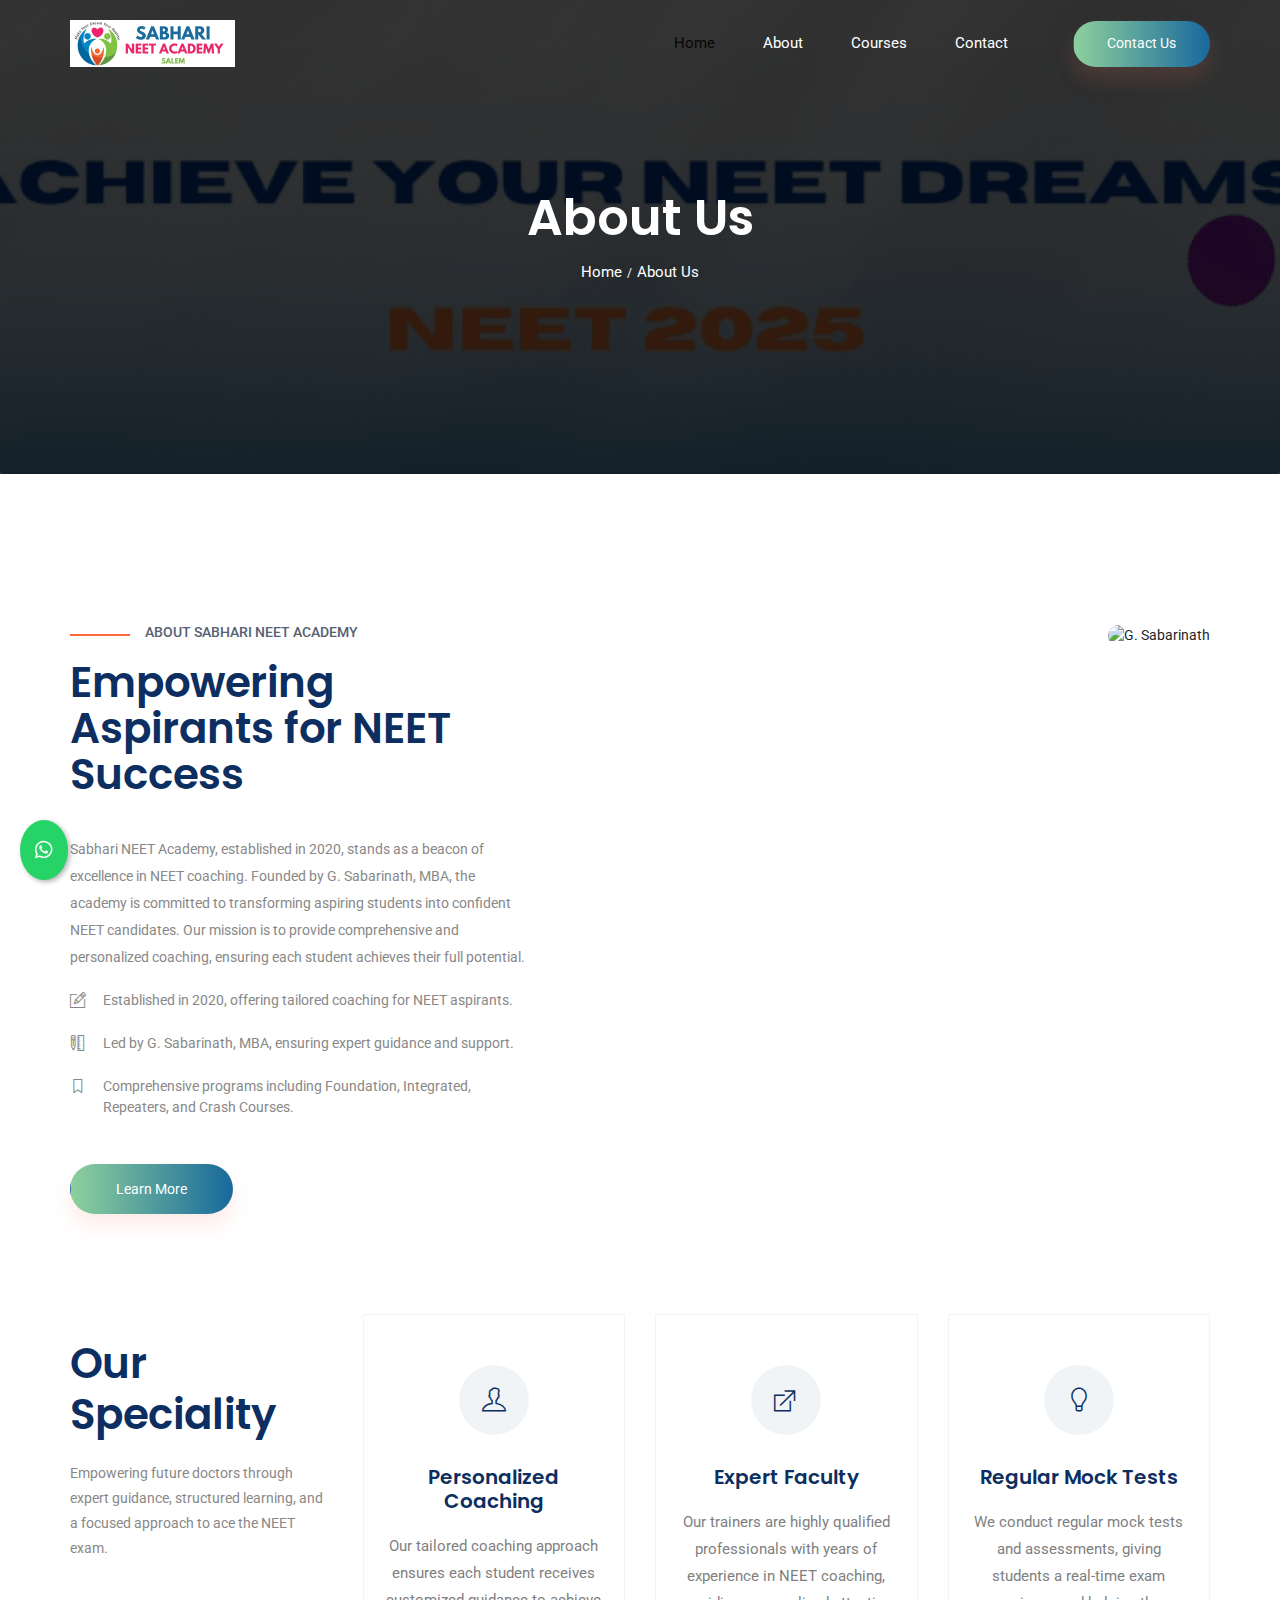
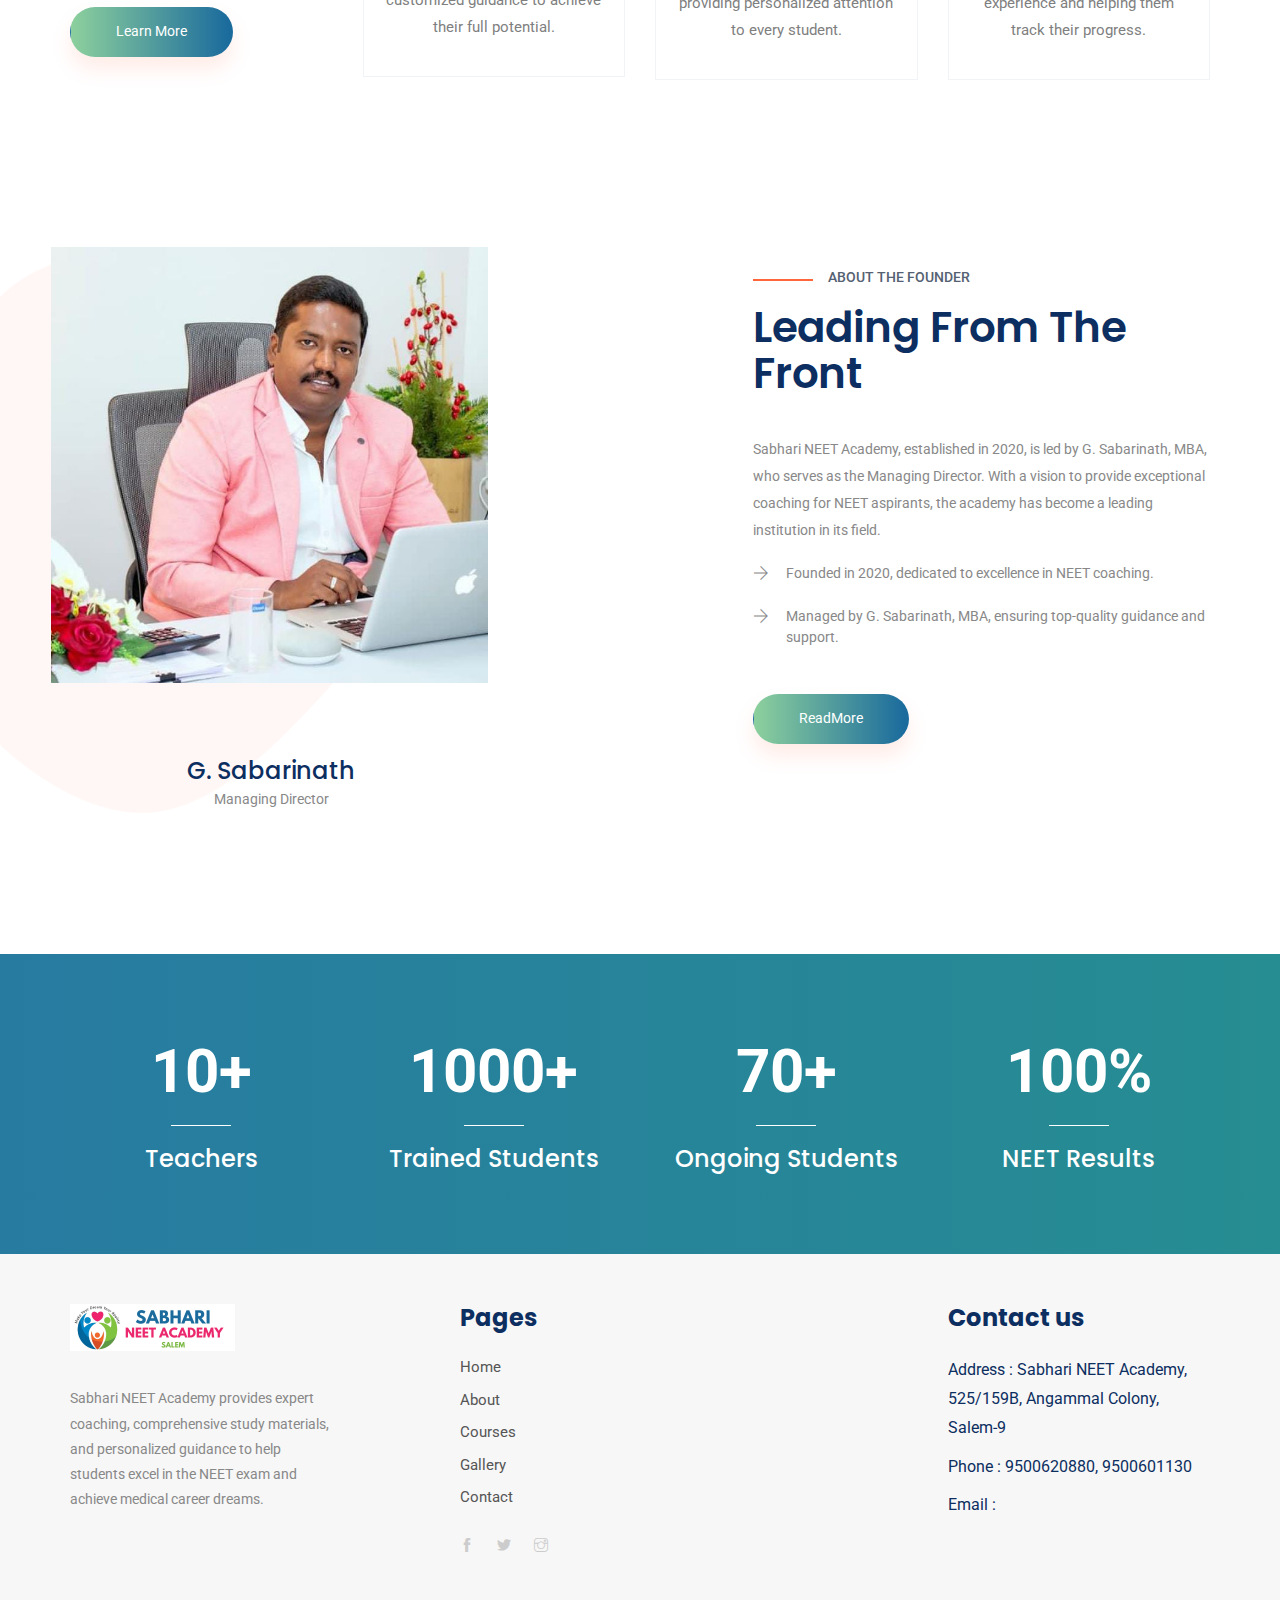
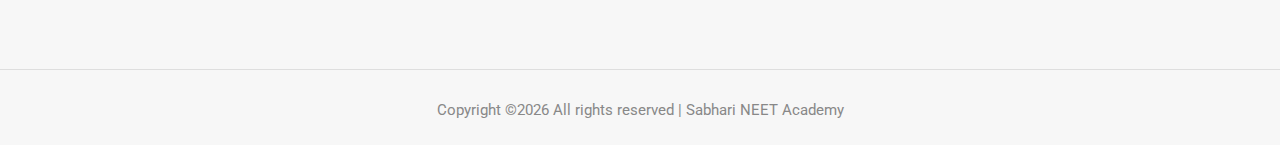
==== about.html @ c29e9cd5 "ikykik" ====
<!doctype html>
<html lang="en">

<head>
    <!-- Required meta tags -->
    <meta charset="utf-8">
    <meta name="viewport" content="width=device-width, initial-scale=1, shrink-to-fit=no">
    <title>Sabhari NEET Academy | Salem</title>
    <link rel="icon" href="img/Logo.jpeg">
    <!-- Bootstrap CSS -->
    <link rel="stylesheet" href="css/bootstrap.min.css">
    <!-- animate CSS -->
    <link rel="stylesheet" href="css/animate.css">
    <!-- owl carousel CSS -->
    <link rel="stylesheet" href="css/owl.carousel.min.css">
    <!-- themify CSS -->
    <link rel="stylesheet" href="css/themify-icons.css">
    <!-- flaticon CSS -->
    <link rel="stylesheet" href="css/flaticon.css">
    <!-- font awesome CSS -->
    <link rel="stylesheet" href="css/magnific-popup.css">
    <!-- swiper CSS -->
    <link rel="stylesheet" href="css/slick.css">
    <!-- style CSS -->
    <link rel="stylesheet" href="css/style.css">
     <!-- whatsapp link-->
     <link rel="stylesheet" href="https://cdnjs.cloudflare.com/ajax/libs/font-awesome/6.0.0-beta3/css/all.min.css">
     
</head>

<body>
    <!--::header part start::-->
    <header class="main_menu single_page_menu">
        <div class="container">
            <div class="row align-items-center">
                <div class="col-lg-12">
                    <nav class="navbar navbar-expand-lg navbar-light">
                        <a class="navbar-brand" href="index.html"> <img src="img/banner.png" alt="logo"> </a>
                        <button class="navbar-toggler" type="button" data-toggle="collapse"
                            data-target="#navbarSupportedContent" aria-controls="navbarSupportedContent"
                            aria-expanded="false" aria-label="Toggle navigation">
                            <span class="navbar-toggler-icon"></span>
                        </button>


                        <div class="collapse navbar-collapse main-menu-item justify-content-end"
                        id="navbarSupportedContent">
                        <ul class="navbar-nav align-items-center">
                            <li class="nav-item active">
                                <a class="nav-link" href="index.html" >Home</a>
                            </li>
                            <li class="nav-item">
                                <a class="nav-link" href="about.html">About</a>
                            </li>
                            <li class="nav-item">
                                <a class="nav-link" href="cource.html">Courses</a>
                            </li>
                            <li class="nav-item">
                                <a class="nav-link" href="contact.html">Contact</a>
                            </li>
                            <li class="d-none d-lg-block">
                                <a class="btn_1" href="#">Contact Us</a>
                            </li>
                        </ul>
                    </div>
                    </nav>
                </div>
            </div>
        </div>
    </header>
    <!-- Header part end-->

    <!-- breadcrumb start-->
    <section class="breadcrumb breadcrumb_bg">
        <div class="container">
            <div class="row">
                <div class="col-lg-12">
                    <div class="breadcrumb_iner text-center">
                        <div class="breadcrumb_iner_item">
                            <h2>About Us</h2>
                            <p>Home<span>/</span>About Us</p>
                        </div>
                    </div>
                </div>
            </div>
        </div>
    </section>
    <!-- breadcrumb start-->


    <!--About Academy-->

    <section class="learning_part" style="padding-bottom: 50px; padding-top: 150px;">
        <div class="container">
            <div class="row align-items-sm-center align-items-lg-stretch">
                <!-- Content Section First -->
                <div class="col-md-5 col-lg-5">
                    <div class="learning_member_text">
                        <h5>About Sabhari NEET Academy</h5>
                        <h2>Empowering Aspirants for NEET Success</h2>
                        <p>Sabhari NEET Academy, established in 2020, stands as a beacon of excellence in NEET coaching. Founded by G. Sabarinath, MBA, the academy is committed to transforming aspiring students into confident NEET candidates. Our mission is to provide comprehensive and personalized coaching, ensuring each student achieves their full potential.</p>
                         <ul>
                            <li><span class="ti-pencil-alt"></span> Established in 2020, offering tailored coaching for NEET aspirants.</li>
                            <li><span class="ti-ruler-pencil"></span> Led by G. Sabarinath, MBA, ensuring expert guidance and support.</li>
                            <li><span class="ti-bookmark"></span> Comprehensive programs including Foundation, Integrated, Repeaters, and Crash Courses.</li>
                              </ul>
                        <a href="#" class="btn_1">Learn More</a>
                    </div>
                    
                </div>
                <!-- Image Section Aligned to the Right -->
                <div class="col-md-7 col-lg-7">
                    <div class="text-right mobile-padding">
                        <img src="img/academy.JPG" alt="G. Sabarinath" style="width: 100%; max-width: 600px; height: auto; object-fit: contain; border-radius: 50px;">
                    </div>
                </div>
                
            </div>
        </div>
    </section>
    
    <!--About Academy End-->

    <!-- feature_part start-->
    <section class="feature_part single_feature_padding" style="padding-top: 50px;">
        <div class="container">
            <div class="row">
                <div class="col-sm-6 col-xl-3 align-self-center">
                    <div class="single_feature_text ">
                        <h2>Our Speciality</h2>
                        <p>Empowering future doctors through expert guidance, structured learning, and a focused approach to ace the NEET exam.</p>
                        <a href="#" class="btn_1">Learn More</a>
                    </div>
                </div>
                <div class="col-sm-6 col-xl-3">
                    <div class="single_feature">
                        <div class="single_feature_part">
                            <span class="single_feature_icon"><i class="ti-user"></i></span>
                            <h4>Personalized Coaching</h4>
                            <p>Our tailored coaching approach ensures each student receives customized guidance to achieve their full potential.</p>
                        </div>
                    </div>
                </div>
                
                <div class="col-sm-6 col-xl-3">
                    <div class="single_feature">
                        <div class="single_feature_part">
                            <span class="single_feature_icon"><i class="ti-new-window"></i></span>
                            <h4>Expert Faculty</h4>
                            <p>Our trainers are highly qualified professionals with years of experience in NEET coaching, providing personalized attention to every student.</p>
                        </div>
                    </div>
                </div>
                <div class="col-sm-6 col-xl-3">
                    <div class="single_feature">
                        <div class="single_feature_part single_feature_part_2">
                            <span class="single_service_icon style_icon"><i class="ti-light-bulb"></i></span>
                            <h4>Regular Mock Tests</h4>
                            <p>We conduct regular mock tests and assessments, giving students a real-time exam experience and helping them track their progress.</p>
                        </div>
                    </div>
                </div>
            </div>
        </div>
    </section>
    
    <!-- upcoming_event part start-->




    <!-- learning part start-->
    <section class="learning_part">
        <div class="container">
            <div class="row align-items-sm-center align-items-lg-stretch">
                <div class="col-md-7 col-lg-7">
                    <div class="learning_img">
                        <img src="img/founder.jpeg" alt="" style="width: 700px; height: 500px; object-fit: contain; border-radius: 90px;">
                        <div class="founder_info" style="text-align: center; margin-top: 10px;">
                            <h3 style="margin: 0;">G. Sabarinath</h3>
                            <p style="margin: 0;">Managing Director</p>
                        </div>
                    </div>
                    
                             
                </div>
                <div class="col-md-5 col-lg-5">
                    <div class="learning_member_text">
                        <h5>About The Founder</h5>
                        <h2>Leading From The Front</h2>
                        <p>Sabhari NEET Academy, established in 2020, is led by G. Sabarinath, MBA, who serves as the Managing Director. With a vision to provide exceptional coaching for NEET aspirants, the academy has become a leading institution in its field.</p>
                        <ul>
                            <li><span class="ti-arrow-right"></span>Founded in 2020, dedicated to excellence in NEET coaching.</li>
                            <li><span class="ti-arrow-right"></span>Managed by G. Sabarinath, MBA, ensuring top-quality guidance and support.</li>
                        </ul>
                        <a href="#" class="btn_1">ReadMore</a>
                    </div>
                    
                </div>
            </div>
        </div>
    </section>
    <!-- learning part end-->

    <!-- member_counter counter start -->
    <section class="member_counter">
        <div class="container">
            <div class="row">
                <div class="col-lg-3 col-sm-6">
                    <div class="single_member_counter">
                        <span class="counter">10</span><span>+</span>
                        <h4>Teachers</h4>
                    </div>
                </div>
                <div class="col-lg-3 col-sm-6">
                    <div class="single_member_counter">
                        <span class="counter">1000</span><span>+</span>
                        <h4>Trained Students</h4>
                    </div>
                </div>
                <div class="col-lg-3 col-sm-6">
                    <div class="single_member_counter">
                        <span class="counter">70</span><span>+</span>
                        <h4>Ongoing Students</h4>
                    </div>
                </div>
                <div class="col-lg-3 col-sm-6">
                    <div class="single_member_counter">
                        <span class="counter">100</span><span>%</span>
                        <h4>NEET Results</h4>
                    </div>
                </div>
            </div>
        </div>        
    </section>
    <!-- member_counter counter end -->

    


    <a href="https://wa.me/yourwhatsapplink" class="whatsapp_float" target="_blank">
        <i class="fab fa-whatsapp"></i>
    </a>
    

     <!-- footer part start-->
     <footer class="footer-area">
        <div class="container">
            <div class="row justify-content-between">
                <div class="col-sm-6 col-md-4 col-xl-3">
                    <div class="single-footer-widget footer_1">
                        <a href="index.html"> <img src="img/banner.png" alt=""> </a>
                        
<p>Sabhari NEET Academy provides expert coaching, comprehensive study materials, and personalized guidance to help students excel in the NEET exam and achieve medical career dreams.</p>
                    </div>
                </div>
                <div class="col-sm-6 col-md-4 col-xl-4">
                    <div class="single-footer-widget footer_2">
                        <h4>Pages</h4>
                        <ul>
                            <li><a href="index.html">Home</a></li>
                            <li><a href="about.html">About</a></li>
                            <li><a href="about.html">Courses</a></li>
                            <li><a href="about.html">Gallery</a></li>
                            <li><a href="about.html">Contact</a></li>
                            <!-- Add more links as needed -->
                        </ul>
                        <div class="social_icon">
                            <a href="#"> <i class="ti-facebook"></i> </a>
                            <a href="#"> <i class="ti-twitter-alt"></i> </a>
                            <a href="#"> <i class="ti-instagram"></i> </a>
                       
                        </div>
                    </div>
                    
                </div>
                <div class="col-xl-3 col-sm-6 col-md-4">
                    <div class="single-footer-widget footer_2">
                        <h4>Contact us</h4>
                        <div class="contact_info">
                            <p><span> Address : Sabhari NEET Academy, 525/159B, Angammal Colony, Salem-9</span></p>
                            <p><span> Phone : 9500620880, 9500601130</span> </p>
                            <p><span> Email : </span> </p>
                        </div>
                    </div>
                </div>
            </div>

        </div>
        <div class="container-fluid">
            <div class="row">
                <div class="col-lg-12">
                    <div class="copyright_part_text text-center">
                        <div class="row">
                            <div class="col-lg-12">
                                <p class="footer-text m-0"><!-- Link back to Colorlib can't be removed. Template is licensed under CC BY 3.0. -->
Copyright &copy;<script>document.write(new Date().getFullYear());</script> All rights reserved | Sabhari NEET Academy 
<!-- Link back to Colorlib can't be removed. Template is licensed under CC BY 3.0. --></p>
                            </div>
                        </div>
                    </div>
                </div>
            </div>
        </div>
    </footer>
    <!-- footer part end-->


    <!-- jquery plugins here-->
    <!-- jquery -->
    <script src="js/jquery-1.12.1.min.js"></script>
    <!-- popper js -->
    <script src="js/popper.min.js"></script>
    <!-- bootstrap js -->
    <script src="js/bootstrap.min.js"></script>
    <!-- easing js -->
    <script src="js/jquery.magnific-popup.js"></script>
    <!-- swiper js -->
    <script src="js/swiper.min.js"></script>
    <!-- swiper js -->
    <script src="js/masonry.pkgd.js"></script>
    <!-- particles js -->
    <script src="js/owl.carousel.min.js"></script>
    <script src="js/jquery.nice-select.min.js"></script>
    <!-- swiper js -->
    <script src="js/slick.min.js"></script>
    <script src="js/jquery.counterup.min.js"></script>
    <script src="js/waypoints.min.js"></script>
    <!-- custom js -->
    <script src="js/custom.js"></script>

        <!-- Owl Carousel JS -->
<script src="js/owl.carousel.min.js"></script>

<script src="https://cdnjs.cloudflare.com/ajax/libs/jquery/3.6.0/jquery.min.js"></script>
<script src="https://cdnjs.cloudflare.com/ajax/libs/OwlCarousel2/2.3.4/owl.carousel.min.js"></script>


</body>

</html>
---- css/themify-icons.css ----
@font-face {
	font-family: 'themify';
	src:url('../fonts/themify.eot?-fvbane');
	src:url('../fonts/themify.eot?#iefix-fvbane') format('embedded-opentype'),
		url('../fonts/themify.woff?-fvbane') format('woff'),
		url('../fonts/themify.ttf?-fvbane') format('truetype'),
		url('../fonts/themify.svg?-fvbane#themify') format('svg');
	font-weight: normal;
	font-style: normal;
}

[class^="ti-"], [class*=" ti-"] {
	font-family: 'themify';
	speak: none;
	font-style: normal;
	font-weight: normal;
	font-variant: normal;
	text-transform: none;
	line-height: 1;

	/* Better Font Rendering =========== */
	-webkit-font-smoothing: antialiased;
	-moz-osx-font-smoothing: grayscale;
}

.ti-wand:before {
	content: "\e600";
}
.ti-volume:before {
	content: "\e601";
}
.ti-user:before {
	content: "\e602";
}
.ti-unlock:before {
	content: "\e603";
}
.ti-unlink:before {
	content: "\e604";
}
.ti-trash:before {
	content: "\e605";
}
.ti-thought:before {
	content: "\e606";
}
.ti-target:before {
	content: "\e607";
}
.ti-tag:before {
	content: "\e608";
}
.ti-tablet:before {
	content: "\e609";
}
.ti-star:before {
	content: "\e60a";
}
.ti-spray:before {
	content: "\e60b";
}
.ti-signal:before {
	content: "\e60c";
}
.ti-shopping-cart:before {
	content: "\e60d";
}
.ti-shopping-cart-full:before {
	content: "\e60e";
}
.ti-settings:before {
	content: "\e60f";
}
.ti-search:before {
	content: "\e610";
}
.ti-zoom-in:before {
	content: "\e611";
}
.ti-zoom-out:before {
	content: "\e612";
}
.ti-cut:before {
	content: "\e613";
}
.ti-ruler:before {
	content: "\e614";
}
.ti-ruler-pencil:before {
	content: "\e615";
}
.ti-ruler-alt:before {
	content: "\e616";
}
.ti-bookmark:before {
	content: "\e617";
}
.ti-bookmark-alt:before {
	content: "\e618";
}
.ti-reload:before {
	content: "\e619";
}
.ti-plus:before {
	content: "\e61a";
}
.ti-pin:before {
	content: "\e61b";
}
.ti-pencil:before {
	content: "\e61c";
}
.ti-pencil-alt:before {
	content: "\e61d";
}
.ti-paint-roller:before {
	content: "\e61e";
}
.ti-paint-bucket:before {
	content: "\e61f";
}
.ti-na:before {
	content: "\e620";
}
.ti-mobile:before {
	content: "\e621";
}
.ti-minus:before {
	content: "\e622";
}
.ti-medall:before {
	content: "\e623";
}
.ti-medall-alt:before {
	content: "\e624";
}
.ti-marker:before {
	content: "\e625";
}
.ti-marker-alt:before {
	content: "\e626";
}
.ti-arrow-up:before {
	content: "\e627";
}
.ti-arrow-right:before {
	content: "\e628";
}
.ti-arrow-left:before {
	content: "\e629";
}
.ti-arrow-down:before {
	content: "\e62a";
}
.ti-lock:before {
	content: "\e62b";
}
.ti-location-arrow:before {
	content: "\e62c";
}
.ti-link:before {
	content: "\e62d";
}
.ti-layout:before {
	content: "\e62e";
}
.ti-layers:before {
	content: "\e62f";
}
.ti-layers-alt:before {
	content: "\e630";
}
.ti-key:before {
	content: "\e631";
}
.ti-import:before {
	content: "\e632";
}
.ti-image:before {
	content: "\e633";
}
.ti-heart:before {
	content: "\e634";
}
.ti-heart-broken:before {
	content: "\e635";
}
.ti-hand-stop:before {
	content: "\e636";
}
.ti-hand-open:before {
	content: "\e637";
}
.ti-hand-drag:before {
	content: "\e638";
}
.ti-folder:before {
	content: "\e639";
}
.ti-flag:before {
	content: "\e63a";
}
.ti-flag-alt:before {
	content: "\e63b";
}
.ti-flag-alt-2:before {
	content: "\e63c";
}
.ti-eye:before {
	content: "\e63d";
}
.ti-export:before {
	content: "\e63e";
}
.ti-exchange-vertical:before {
	content: "\e63f";
}
.ti-desktop:before {
	content: "\e640";
}
.ti-cup:before {
	content: "\e641";
}
.ti-crown:before {
	content: "\e642";
}
.ti-comments:before {
	content: "\e643";
}
.ti-comment:before {
	content: "\e644";
}
.ti-comment-alt:before {
	content: "\e645";
}
.ti-close:before {
	content: "\e646";
}
.ti-clip:before {
	content: "\e647";
}
.ti-angle-up:before {
	content: "\e648";
}
.ti-angle-right:before {
	content: "\e649";
}
.ti-angle-left:before {
	content: "\e64a";
}
.ti-angle-down:before {
	content: "\e64b";
}
.ti-check:before {
	content: "\e64c";
}
.ti-check-box:before {
	content: "\e64d";
}
.ti-camera:before {
	content: "\e64e";
}
.ti-announcement:before {
	content: "\e64f";
}
.ti-brush:before {
	content: "\e650";
}
.ti-briefcase:before {
	content: "\e651";
}
.ti-bolt:before {
	content: "\e652";
}
.ti-bolt-alt:before {
	content: "\e653";
}
.ti-blackboard:before {
	content: "\e654";
}
.ti-bag:before {
	content: "\e655";
}
.ti-move:before {
	content: "\e656";
}
.ti-arrows-vertical:before {
	content: "\e657";
}
.ti-arrows-horizontal:before {
	content: "\e658";
}
.ti-fullscreen:before {
	content: "\e659";
}
.ti-arrow-top-right:before {
	content: "\e65a";
}
.ti-arrow-top-left:before {
	content: "\e65b";
}
.ti-arrow-circle-up:before {
	content: "\e65c";
}
.ti-arrow-circle-right:before {
	content: "\e65d";
}
.ti-arrow-circle-left:before {
	content: "\e65e";
}
.ti-arrow-circle-down:before {
	content: "\e65f";
}
.ti-angle-double-up:before {
	content: "\e660";
}
.ti-angle-double-right:before {
	content: "\e661";
}
.ti-angle-double-left:before {
	content: "\e662";
}
.ti-angle-double-down:before {
	content: "\e663";
}
.ti-zip:before {
	content: "\e664";
}
.ti-world:before {
	content: "\e665";
}
.ti-wheelchair:before {
	content: "\e666";
}
.ti-view-list:before {
	content: "\e667";
}
.ti-view-list-alt:before {
	content: "\e668";
}
.ti-view-grid:before {
	content: "\e669";
}
.ti-uppercase:before {
	content: "\e66a";
}
.ti-upload:before {
	content: "\e66b";
}
.ti-underline:before {
	content: "\e66c";
}
.ti-truck:before {
	content: "\e66d";
}
.ti-timer:before {
	content: "\e66e";
}
.ti-ticket:before {
	content: "\e66f";
}
.ti-thumb-up:before {
	content: "\e670";
}
.ti-thumb-down:before {
	content: "\e671";
}
.ti-text:before {
	content: "\e672";
}
.ti-stats-up:before {
	content: "\e673";
}
.ti-stats-down:before {
	content: "\e674";
}
.ti-split-v:before {
	content: "\e675";
}
.ti-split-h:before {
	content: "\e676";
}
.ti-smallcap:before {
	content: "\e677";
}
.ti-shine:before {
	content: "\e678";
}
.ti-shift-right:before {
	content: "\e679";
}
.ti-shift-left:before {
	content: "\e67a";
}
.ti-shield:before {
	content: "\e67b";
}
.ti-notepad:before {
	content: "\e67c";
}
.ti-server:before {
	content: "\e67d";
}
.ti-quote-right:before {
	content: "\e67e";
}
.ti-quote-left:before {
	content: "\e67f";
}
.ti-pulse:before {
	content: "\e680";
}
.ti-printer:before {
	content: "\e681";
}
.ti-power-off:before {
	content: "\e682";
}
.ti-plug:before {
	content: "\e683";
}
.ti-pie-chart:before {
	content: "\e684";
}
.ti-paragraph:before {
	content: "\e685";
}
.ti-panel:before {
	content: "\e686";
}
.ti-package:before {
	content: "\e687";
}
.ti-music:before {
	content: "\e688";
}
.ti-music-alt:before {
	content: "\e689";
}
.ti-mouse:before {
	content: "\e68a";
}
.ti-mouse-alt:before {
	content: "\e68b";
}
.ti-money:before {
	content: "\e68c";
}
.ti-microphone:before {
	content: "\e68d";
}
.ti-menu:before {
	content: "\e68e";
}
.ti-menu-alt:before {
	content: "\e68f";
}
.ti-map:before {
	content: "\e690";
}
.ti-map-alt:before {
	content: "\e691";
}
.ti-loop:before {
	content: "\e692";
}
.ti-location-pin:before {
	content: "\e693";
}
.ti-list:before {
	content: "\e694";
}
.ti-light-bulb:before {
	content: "\e695";
}
.ti-Italic:before {
	content: "\e696";
}
.ti-info:before {
	content: "\e697";
}
.ti-infinite:before {
	content: "\e698";
}
.ti-id-badge:before {
	content: "\e699";
}
.ti-hummer:before {
	content: "\e69a";
}
.ti-home:before {
	content: "\e69b";
}
.ti-help:before {
	content: "\e69c";
}
.ti-headphone:before {
	content: "\e69d";
}
.ti-harddrives:before {
	content: "\e69e";
}
.ti-harddrive:before {
	content: "\e69f";
}
.ti-gift:before {
	content: "\e6a0";
}
.ti-game:before {
	content: "\e6a1";
}
.ti-filter:before {
	content: "\e6a2";
}
.ti-files:before {
	content: "\e6a3";
}
.ti-file:before {
	content: "\e6a4";
}
.ti-eraser:before {
	content: "\e6a5";
}
.ti-envelope:before {
	content: "\e6a6";
}
.ti-download:before {
	content: "\e6a7";
}
.ti-direction:before {
	content: "\e6a8";
}
.ti-direction-alt:before {
	content: "\e6a9";
}
.ti-dashboard:before {
	content: "\e6aa";
}
.ti-control-stop:before {
	content: "\e6ab";
}
.ti-control-shuffle:before {
	content: "\e6ac";
}
.ti-control-play:before {
	content: "\e6ad";
}
.ti-control-pause:before {
	content: "\e6ae";
}
.ti-control-forward:before {
	content: "\e6af";
}
.ti-control-backward:before {
	content: "\e6b0";
}
.ti-cloud:before {
	content: "\e6b1";
}
.ti-cloud-up:before {
	content: "\e6b2";
}
.ti-cloud-down:before {
	content: "\e6b3";
}
.ti-clipboard:before {
	content: "\e6b4";
}
.ti-car:before {
	content: "\e6b5";
}
.ti-calendar:before {
	content: "\e6b6";
}
.ti-book:before {
	content: "\e6b7";
}
.ti-bell:before {
	content: "\e6b8";
}
.ti-basketball:before {
	content: "\e6b9";
}
.ti-bar-chart:before {
	content: "\e6ba";
}
.ti-bar-chart-alt:before {
	content: "\e6bb";
}
.ti-back-right:before {
	content: "\e6bc";
}
.ti-back-left:before {
	content: "\e6bd";
}
.ti-arrows-corner:before {
	content: "\e6be";
}
.ti-archive:before {
	content: "\e6bf";
}
.ti-anchor:before {
	content: "\e6c0";
}
.ti-align-right:before {
	content: "\e6c1";
}
.ti-align-left:before {
	content: "\e6c2";
}
.ti-align-justify:before {
	content: "\e6c3";
}
.ti-align-center:before {
	content: "\e6c4";
}
.ti-alert:before {
	content: "\e6c5";
}
.ti-alarm-clock:before {
	content: "\e6c6";
}
.ti-agenda:before {
	content: "\e6c7";
}
.ti-write:before {
	content: "\e6c8";
}
.ti-window:before {
	content: "\e6c9";
}
.ti-widgetized:before {
	content: "\e6ca";
}
.ti-widget:before {
	content: "\e6cb";
}
.ti-widget-alt:before {
	content: "\e6cc";
}
.ti-wallet:before {
	content: "\e6cd";
}
.ti-video-clapper:before {
	content: "\e6ce";
}
.ti-video-camera:before {
	content: "\e6cf";
}
.ti-vector:before {
	content: "\e6d0";
}
.ti-themify-logo:before {
	content: "\e6d1";
}
.ti-themify-favicon:before {
	content: "\e6d2";
}
.ti-themify-favicon-alt:before {
	content: "\e6d3";
}
.ti-support:before {
	content: "\e6d4";
}
.ti-stamp:before {
	content: "\e6d5";
}
.ti-split-v-alt:before {
	content: "\e6d6";
}
.ti-slice:before {
	content: "\e6d7";
}
.ti-shortcode:before {
	content: "\e6d8";
}
.ti-shift-right-alt:before {
	content: "\e6d9";
}
.ti-shift-left-alt:before {
	content: "\e6da";
}
.ti-ruler-alt-2:before {
	content: "\e6db";
}
.ti-receipt:before {
	content: "\e6dc";
}
.ti-pin2:before {
	content: "\e6dd";
}
.ti-pin-alt:before {
	content: "\e6de";
}
.ti-pencil-alt2:before {
	content: "\e6df";
}
.ti-palette:before {
	content: "\e6e0";
}
.ti-more:before {
	content: "\e6e1";
}
.ti-more-alt:before {
	content: "\e6e2";
}
.ti-microphone-alt:before {
	content: "\e6e3";
}
.ti-magnet:before {
	content: "\e6e4";
}
.ti-line-double:before {
	content: "\e6e5";
}
.ti-line-dotted:before {
	content: "\e6e6";
}
.ti-line-dashed:before {
	content: "\e6e7";
}
.ti-layout-width-full:before {
	content: "\e6e8";
}
.ti-layout-width-default:before {
	content: "\e6e9";
}
.ti-layout-width-default-alt:before {
	content: "\e6ea";
}
.ti-layout-tab:before {
	content: "\e6eb";
}
.ti-layout-tab-window:before {
	content: "\e6ec";
}
.ti-layout-tab-v:before {
	content: "\e6ed";
}
.ti-layout-tab-min:before {
	content: "\e6ee";
}
.ti-layout-slider:before {
	content: "\e6ef";
}
.ti-layout-slider-alt:before {
	content: "\e6f0";
}
.ti-layout-sidebar-right:before {
	content: "\e6f1";
}
.ti-layout-sidebar-none:before {
	content: "\e6f2";
}
.ti-layout-sidebar-left:before {
	content: "\e6f3";
}
.ti-layout-placeholder:before {
	content: "\e6f4";
}
.ti-layout-menu:before {
	content: "\e6f5";
}
.ti-layout-menu-v:before {
	content: "\e6f6";
}
.ti-layout-menu-separated:before {
	content: "\e6f7";
}
.ti-layout-menu-full:before {
	content: "\e6f8";
}
.ti-layout-media-right-alt:before {
	content: "\e6f9";
}
.ti-layout-media-right:before {
	content: "\e6fa";
}
.ti-layout-media-overlay:before {
	content: "\e6fb";
}
.ti-layout-media-overlay-alt:before {
	content: "\e6fc";
}
.ti-layout-media-overlay-alt-2:before {
	content: "\e6fd";
}
.ti-layout-media-left-alt:before {
	content: "\e6fe";
}
.ti-layout-media-left:before {
	content: "\e6ff";
}
.ti-layout-media-center-alt:before {
	content: "\e700";
}
.ti-layout-media-center:before {
	content: "\e701";
}
.ti-layout-list-thumb:before {
	content: "\e702";
}
.ti-layout-list-thumb-alt:before {
	content: "\e703";
}
.ti-layout-list-post:before {
	content: "\e704";
}
.ti-layout-list-large-image:before {
	content: "\e705";
}
.ti-layout-line-solid:before {
	content: "\e706";
}
.ti-layout-grid4:before {
	content: "\e707";
}
.ti-layout-grid3:before {
	content: "\e708";
}
.ti-layout-grid2:before {
	content: "\e709";
}
.ti-layout-grid2-thumb:before {
	content: "\e70a";
}
.ti-layout-cta-right:before {
	content: "\e70b";
}
.ti-layout-cta-left:before {
	content: "\e70c";
}
.ti-layout-cta-center:before {
	content: "\e70d";
}
.ti-layout-cta-btn-right:before {
	content: "\e70e";
}
.ti-layout-cta-btn-left:before {
	content: "\e70f";
}
.ti-layout-column4:before {
	content: "\e710";
}
.ti-layout-column3:before {
	content: "\e711";
}
.ti-layout-column2:before {
	content: "\e712";
}
.ti-layout-accordion-separated:before {
	content: "\e713";
}
.ti-layout-accordion-merged:before {
	content: "\e714";
}
.ti-layout-accordion-list:before {
	content: "\e715";
}
.ti-ink-pen:before {
	content: "\e716";
}
.ti-info-alt:before {
	content: "\e717";
}
.ti-help-alt:before {
	content: "\e718";
}
.ti-headphone-alt:before {
	content: "\e719";
}
.ti-hand-point-up:before {
	content: "\e71a";
}
.ti-hand-point-right:before {
	content: "\e71b";
}
.ti-hand-point-left:before {
	content: "\e71c";
}
.ti-hand-point-down:before {
	content: "\e71d";
}
.ti-gallery:before {
	content: "\e71e";
}
.ti-face-smile:before {
	content: "\e71f";
}
.ti-face-sad:before {
	content: "\e720";
}
.ti-credit-card:before {
	content: "\e721";
}
.ti-control-skip-forward:before {
	content: "\e722";
}
.ti-control-skip-backward:before {
	content: "\e723";
}
.ti-control-record:before {
	content: "\e724";
}
.ti-control-eject:before {
	content: "\e725";
}
.ti-comments-smiley:before {
	content: "\e726";
}
.ti-brush-alt:before {
	content: "\e727";
}
.ti-youtube:before {
	content: "\e728";
}
.ti-vimeo:before {
	content: "\e729";
}
.ti-twitter:before {
	content: "\e72a";
}
.ti-time:before {
	content: "\e72b";
}
.ti-tumblr:before {
	content: "\e72c";
}
.ti-skype:before {
	content: "\e72d";
}
.ti-share:before {
	content: "\e72e";
}
.ti-share-alt:before {
	content: "\e72f";
}
.ti-rocket:before {
	content: "\e730";
}
.ti-pinterest:before {
	content: "\e731";
}
.ti-new-window:before {
	content: "\e732";
}
.ti-microsoft:before {
	content: "\e733";
}
.ti-list-ol:before {
	content: "\e734";
}
.ti-linkedin:before {
	content: "\e735";
}
.ti-layout-sidebar-2:before {
	content: "\e736";
}
.ti-layout-grid4-alt:before {
	content: "\e737";
}
.ti-layout-grid3-alt:before {
	content: "\e738";
}
.ti-layout-grid2-alt:before {
	content: "\e739";
}
.ti-layout-column4-alt:before {
	content: "\e73a";
}
.ti-layout-column3-alt:before {
	content: "\e73b";
}
.ti-layout-column2-alt:before {
	content: "\e73c";
}
.ti-instagram:before {
	content: "\e73d";
}
.ti-google:before {
	content: "\e73e";
}
.ti-github:before {
	content: "\e73f";
}
.ti-flickr:before {
	content: "\e740";
}
.ti-facebook:before {
	content: "\e741";
}
.ti-dropbox:before {
	content: "\e742";
}
.ti-dribbble:before {
	content: "\e743";
}
.ti-apple:before {
	content: "\e744";
}
.ti-android:before {
	content: "\e745";
}
.ti-save:before {
	content: "\e746";
}
.ti-save-alt:before {
	content: "\e747";
}
.ti-yahoo:before {
	content: "\e748";
}
.ti-wordpress:before {
	content: "\e749";
}
.ti-vimeo-alt:before {
	content: "\e74a";
}
.ti-twitter-alt:before {
	content: "\e74b";
}
.ti-tumblr-alt:before {
	content: "\e74c";
}
.ti-trello:before {
	content: "\e74d";
}
.ti-stack-overflow:before {
	content: "\e74e";
}
.ti-soundcloud:before {
	content: "\e74f";
}
.ti-sharethis:before {
	content: "\e750";
}
.ti-sharethis-alt:before {
	content: "\e751";
}
.ti-reddit:before {
	content: "\e752";
}
.ti-pinterest-alt:before {
	content: "\e753";
}
.ti-microsoft-alt:before {
	content: "\e754";
}
.ti-linux:before {
	content: "\e755";
}
.ti-jsfiddle:before {
	content: "\e756";
}
.ti-joomla:before {
	content: "\e757";
}
.ti-html5:before {
	content: "\e758";
}
.ti-flickr-alt:before {
	content: "\e759";
}
.ti-email:before {
	content: "\e75a";
}
.ti-drupal:before {
	content: "\e75b";
}
.ti-dropbox-alt:before {
	content: "\e75c";
}
.ti-css3:before {
	content: "\e75d";
}
.ti-rss:before {
	content: "\e75e";
}
.ti-rss-alt:before {
	content: "\e75f";
}
---- css/flaticon.css ----
/*
  	Flaticon icon font: Flaticon
  	Creation date: 09/04/2019 10:10
  	*/

@font-face {
  font-family: "Flaticon";
  src: url("../fonts/Flaticon.eot");
  src: url("../fonts/Flaticon.eot?#iefix") format("embedded-opentype"),
       url("../fonts/Flaticon.woff2") format("woff2"),
       url("../fonts/Flaticon.woff") format("woff"),
       url("../fonts/Flaticon.ttf") format("truetype"),
       url("../fonts/Flaticon.svg#Flaticon") format("svg");
  font-weight: normal;
  font-style: normal;
}

@media screen and (-webkit-min-device-pixel-ratio:0) {
  @font-face {
    font-family: "Flaticon";
    src: url("./Flaticon.svg#Flaticon") format("svg");
  }
}

[class^="flaticon-"]:before, [class*=" flaticon-"]:before,
[class^="flaticon-"]:after, [class*=" flaticon-"]:after {   
  font-family: Flaticon;
        font-size: 30px;
       font-style: normal;
       color: #fff;
}

.flaticon-growth:before { content: "\f100"; }
.flaticon-wallet:before { content: "\f101"; }
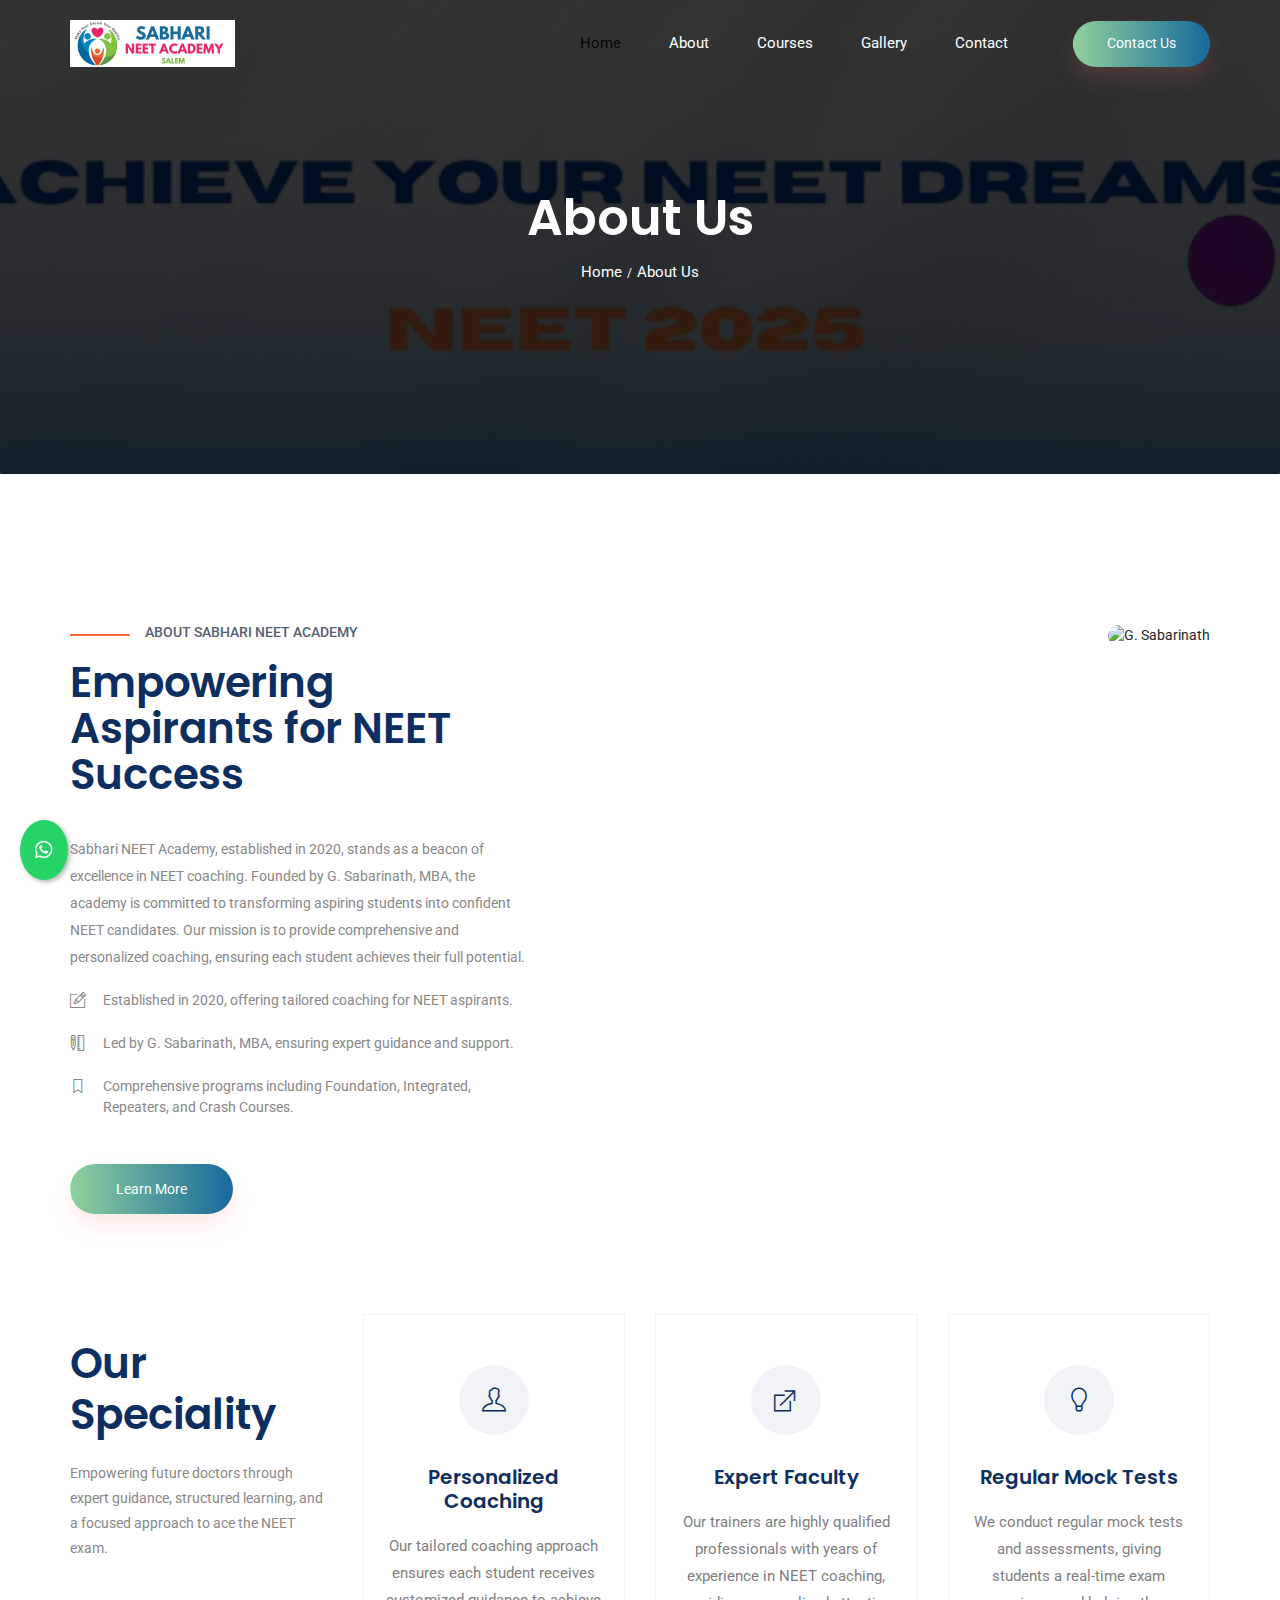
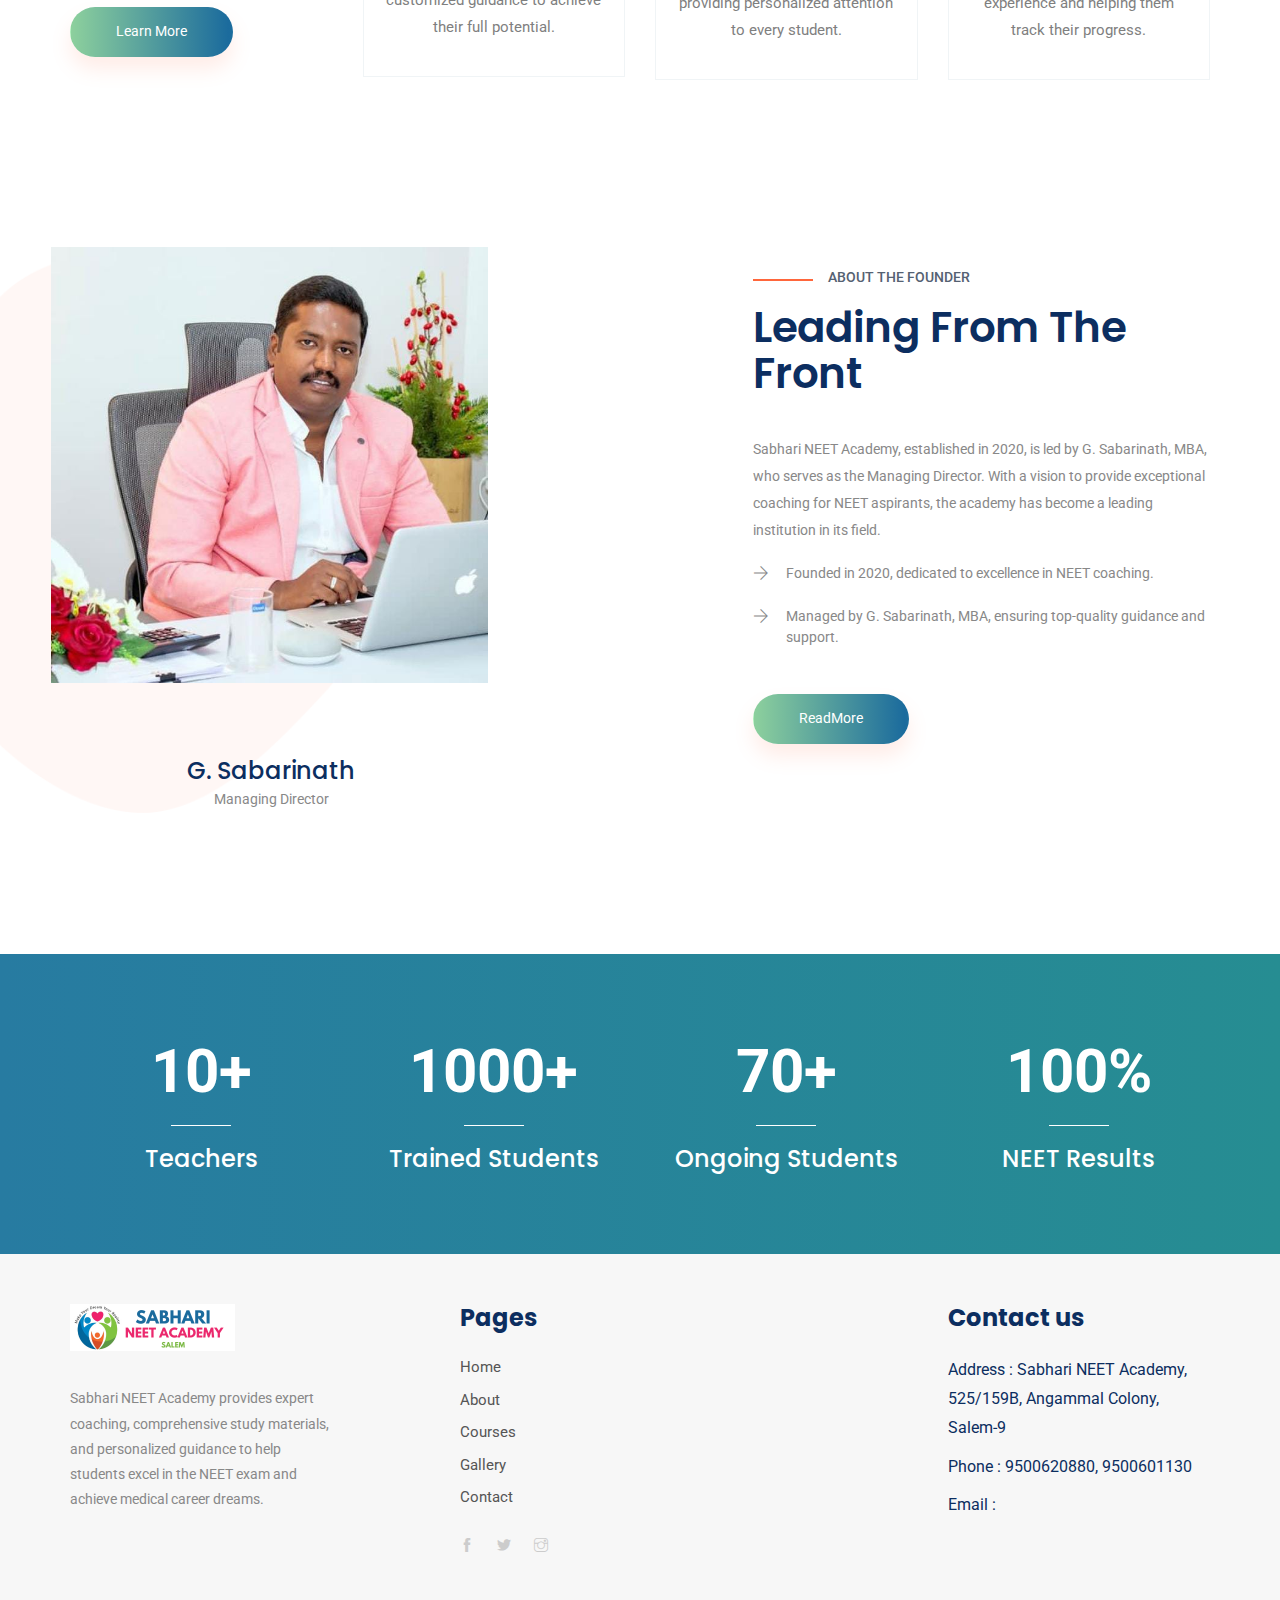
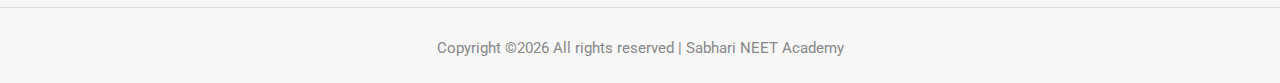
==== commit 0a9012d8: "es" ====
--- a/about.html
+++ b/about.html
@@ -56,6 +56,9 @@
                                 <a class="nav-link" href="cource.html">Courses</a>
                             </li>
                             <li class="nav-item">
+                                <a class="nav-link" href="gallery.html">Gallery</a>
+                            </li>
+                            <li class="nav-item">
                                 <a class="nav-link" href="contact.html">Contact</a>
                             </li>
                             <li class="d-none d-lg-block">
@@ -260,9 +263,9 @@
                         <ul>
                             <li><a href="index.html">Home</a></li>
                             <li><a href="about.html">About</a></li>
-                            <li><a href="about.html">Courses</a></li>
-                            <li><a href="about.html">Gallery</a></li>
-                            <li><a href="about.html">Contact</a></li>
+                            <li><a href="cource.html">Courses</a></li>
+                            <li><a href="gallery.html">Gallery</a></li>
+                            <li><a href="contact.html">Contact</a></li>
                             <!-- Add more links as needed -->
                         </ul>
                         <div class="social_icon">
--- a/css/style.css
+++ b/css/style.css
@@ -2,7 +2,7 @@
 @import url("https://fonts.googleapis.com/css?family=Open+Sans:800|Poppins:300,400,500,600,700,800|Roboto:300,400,500");
 /* line 2, E:/172 Etrain Education/172_Etrain_Education_html/sass/_extends.scss */
 .btn_1, .btn_2:hover, .main_menu .navbar-toggler:after, .banner_part .banner_text .btn_1, .feature_part .single_feature:hover span {
-  background-image: linear-gradient(to left, #1b6b9d 0%, #1b6b9d 51%, #8dd09d 100%);
+  background-image: linear-gradient(to left, #aaedb7 0%, #1b6b9d 51%, #8dd09d 100%);
 }
 
 /* line 6, E:/172 Etrain Education/172_Etrain_Education_html/sass/_extends.scss */
@@ -4966,7 +4966,7 @@
 /* line 195, E:/172 Etrain Education/172_Etrain_Education_html/sass/_footer.scss */
 .footer-area .copyright_part_text {
   padding-top: 26px;
-  margin-top: 112px;
+  margin-top: 50px;
   border-top: 1px solid #dedede;
 }
 
@@ -7218,7 +7218,7 @@
 /* line 195, E:/172 Etrain Education/172_Etrain_Education_html/sass/_footer.scss */
 .footer-area .copyright_part_text {
   padding-top: 26px;
-  margin-top: 112px;
+  margin-top: 50px;
   border-top: 1px solid #dedede;
 }
 
@@ -7338,3 +7338,21 @@
   height: auto; /* Ensures image scales properly */
   object-fit: cover; /* Ensures image covers the div if height is specified */
 }
+
+
+.video-container {
+  position: relative;
+  padding-bottom: 56.25%; /* 16:9 Aspect Ratio */
+  height: 0;
+  overflow: hidden;
+  max-width: 100%;
+  background: #000;
+}
+
+.video-container video {
+  position: absolute;
+  top: 0;
+  left: 0;
+  width: 100%;
+  height: 100%;
+}
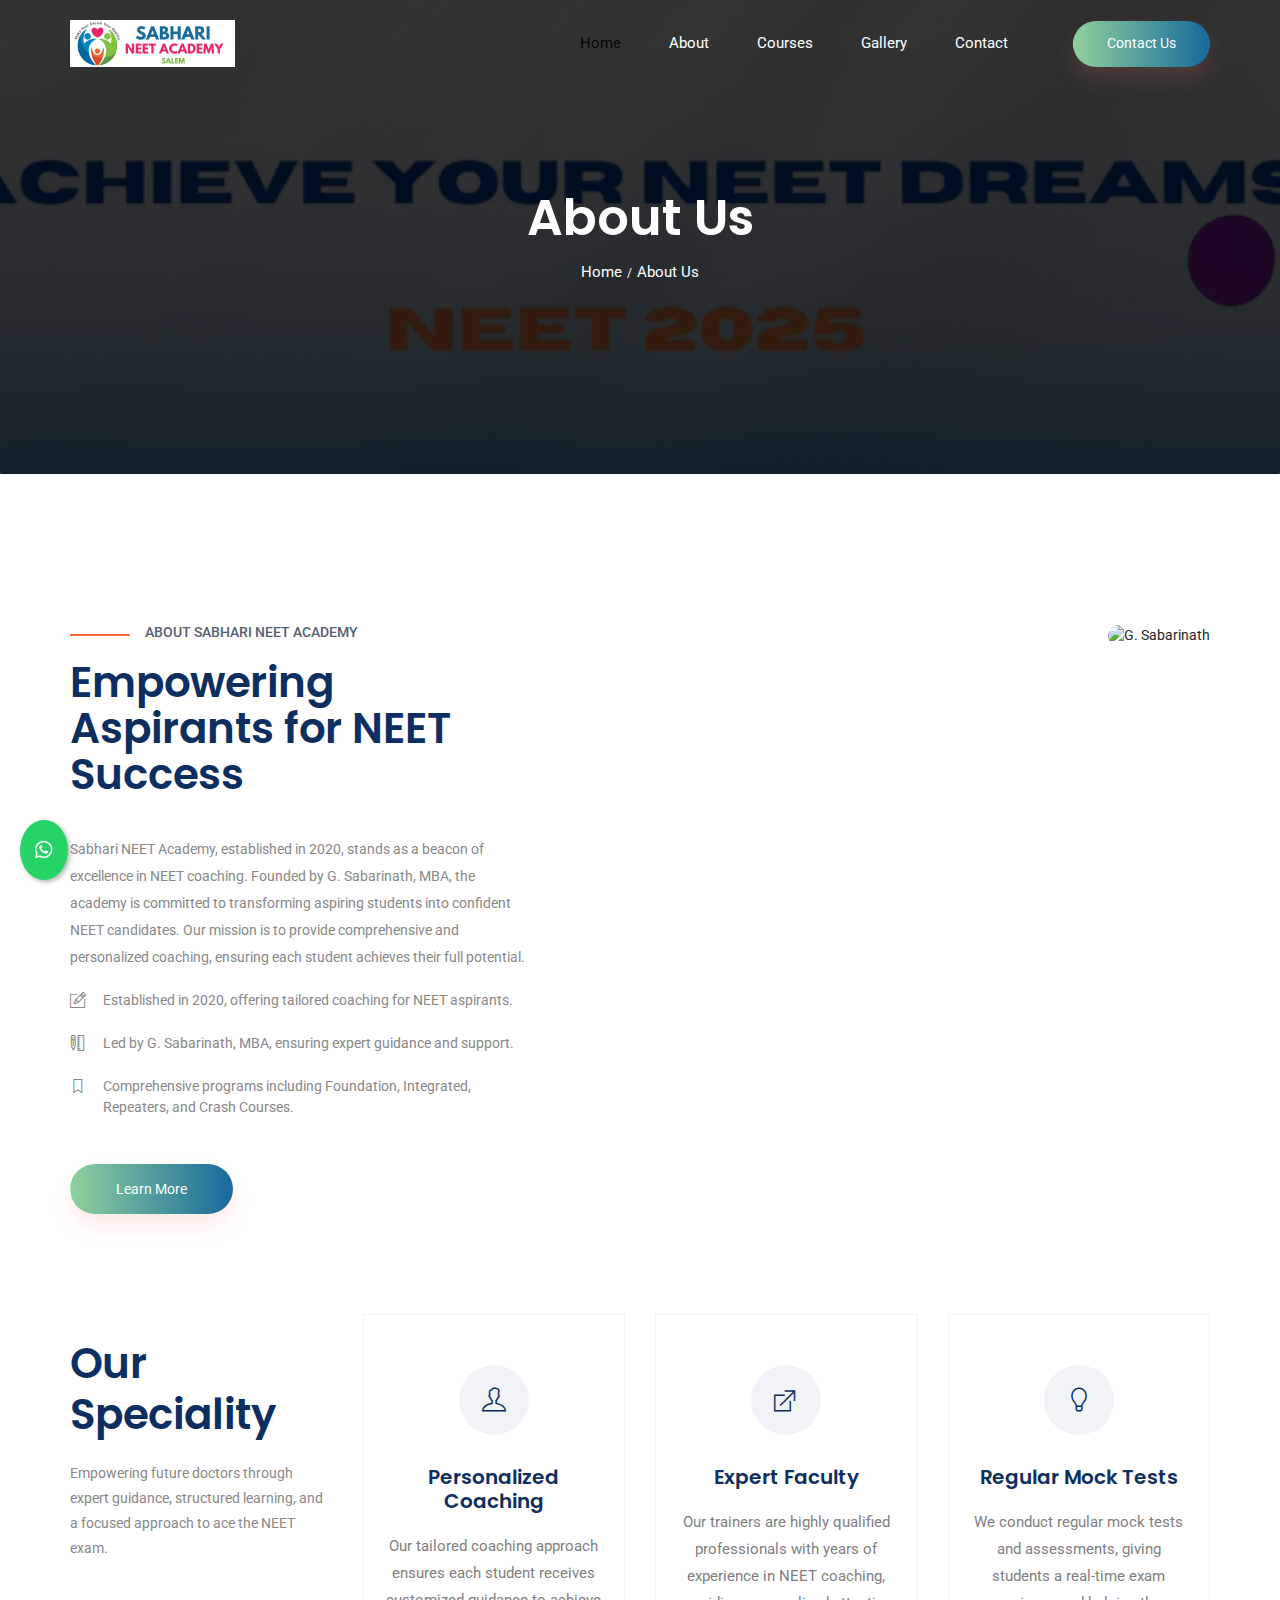
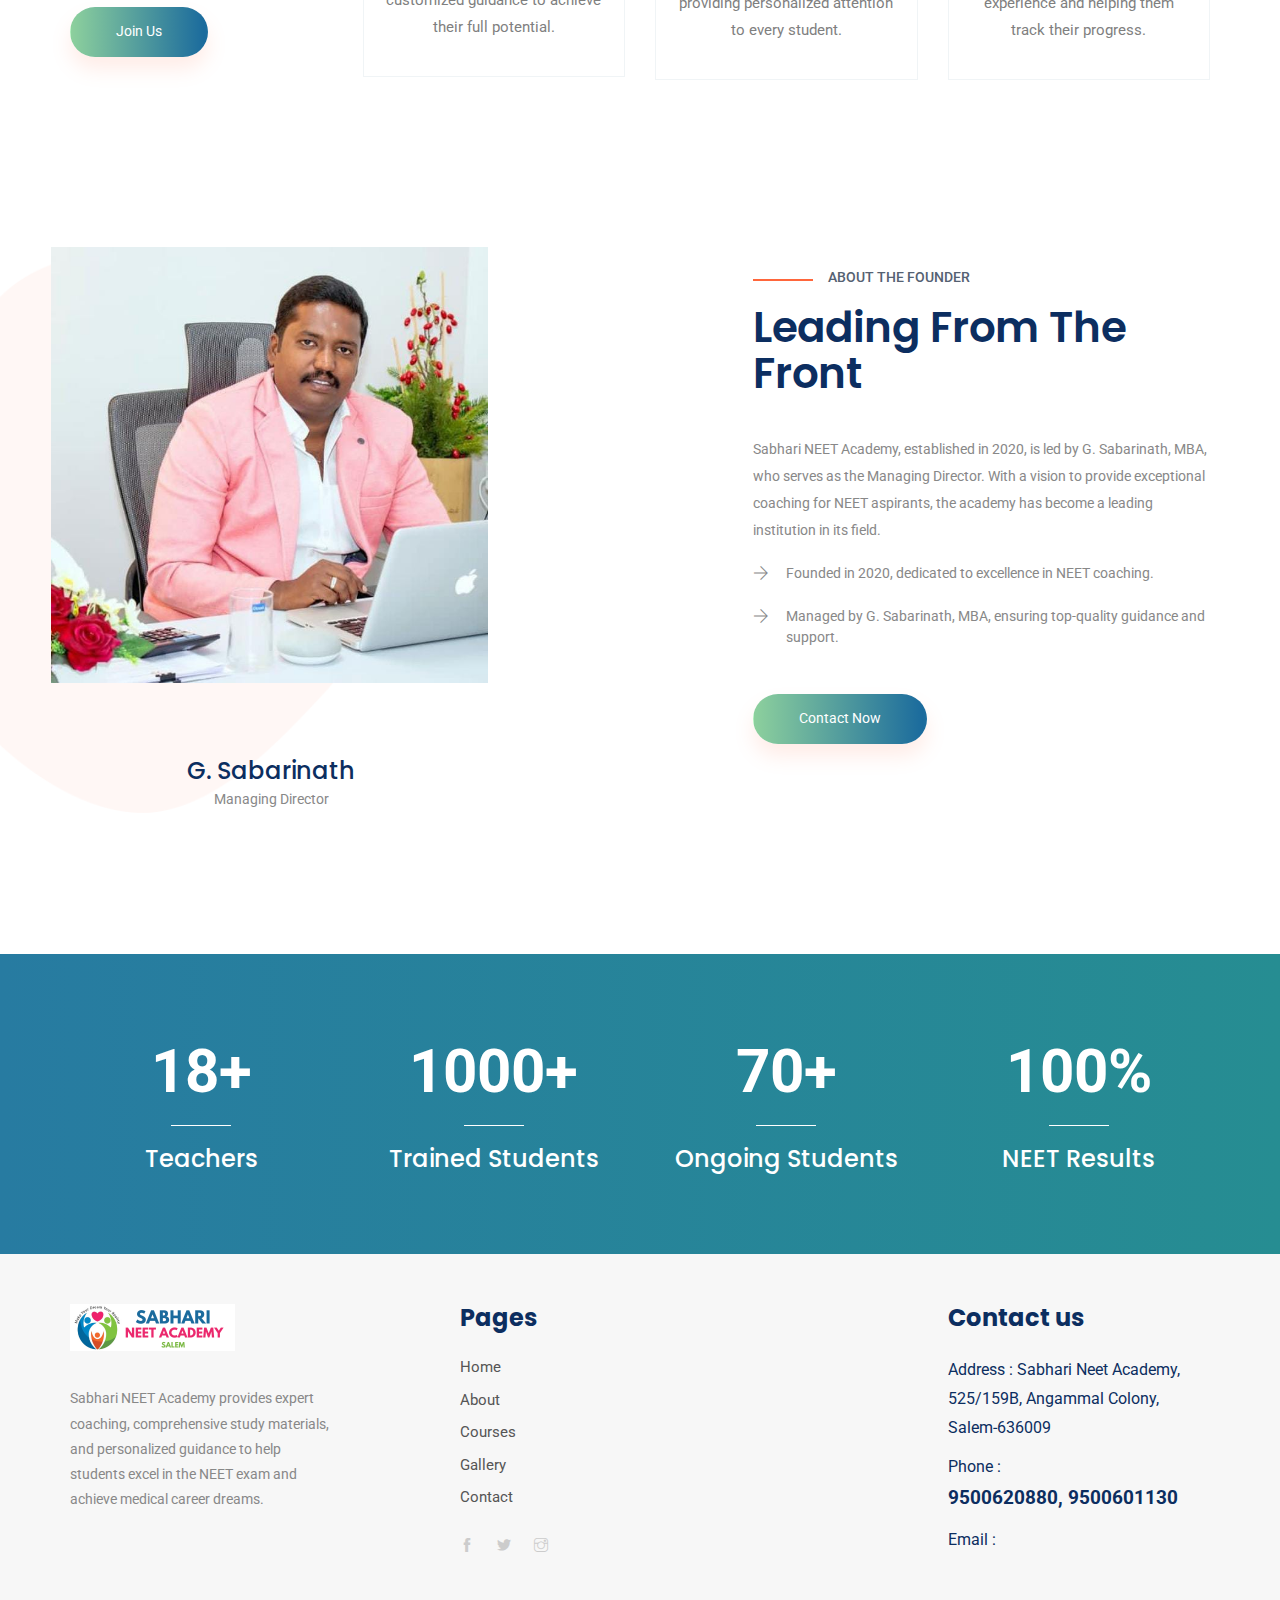
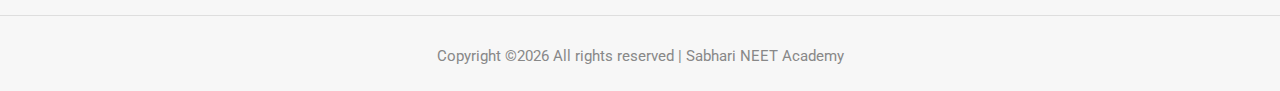
==== commit da5ec7a3: "nkn" ====
--- a/about.html
+++ b/about.html
@@ -62,7 +62,7 @@
                                 <a class="nav-link" href="contact.html">Contact</a>
                             </li>
                             <li class="d-none d-lg-block">
-                                <a class="btn_1" href="#">Contact Us</a>
+                                <a class="btn_1" href="contact.html">Contact Us</a>
                             </li>
                         </ul>
                     </div>
@@ -132,7 +132,7 @@
                     <div class="single_feature_text ">
                         <h2>Our Speciality</h2>
                         <p>Empowering future doctors through expert guidance, structured learning, and a focused approach to ace the NEET exam.</p>
-                        <a href="#" class="btn_1">Learn More</a>
+                        <a href="contact.html" class="btn_1">Join Us</a>
                     </div>
                 </div>
                 <div class="col-sm-6 col-xl-3">
@@ -196,7 +196,7 @@
                             <li><span class="ti-arrow-right"></span>Founded in 2020, dedicated to excellence in NEET coaching.</li>
                             <li><span class="ti-arrow-right"></span>Managed by G. Sabarinath, MBA, ensuring top-quality guidance and support.</li>
                         </ul>
-                        <a href="#" class="btn_1">ReadMore</a>
+                        <a href="contact.html" class="btn_1">Contact Now</a>
                     </div>
                     
                 </div>
@@ -211,7 +211,7 @@
             <div class="row">
                 <div class="col-lg-3 col-sm-6">
                     <div class="single_member_counter">
-                        <span class="counter">10</span><span>+</span>
+                        <span class="counter">18</span><span>+</span>
                         <h4>Teachers</h4>
                     </div>
                 </div>
@@ -281,8 +281,8 @@
                     <div class="single-footer-widget footer_2">
                         <h4>Contact us</h4>
                         <div class="contact_info">
-                            <p><span> Address : Sabhari NEET Academy, 525/159B, Angammal Colony, Salem-9</span></p>
-                            <p><span> Phone : 9500620880, 9500601130</span> </p>
+                            <p><span> Address : Sabhari Neet Academy, 525/159B, Angammal Colony, Salem-636009</span></p>
+                            <p><span> Phone : <br><span style="font-weight: bold; font-size: 1.2em;">9500620880, 9500601130</span></span> </p>
                             <p><span> Email : </span> </p>
                         </div>
                     </div>
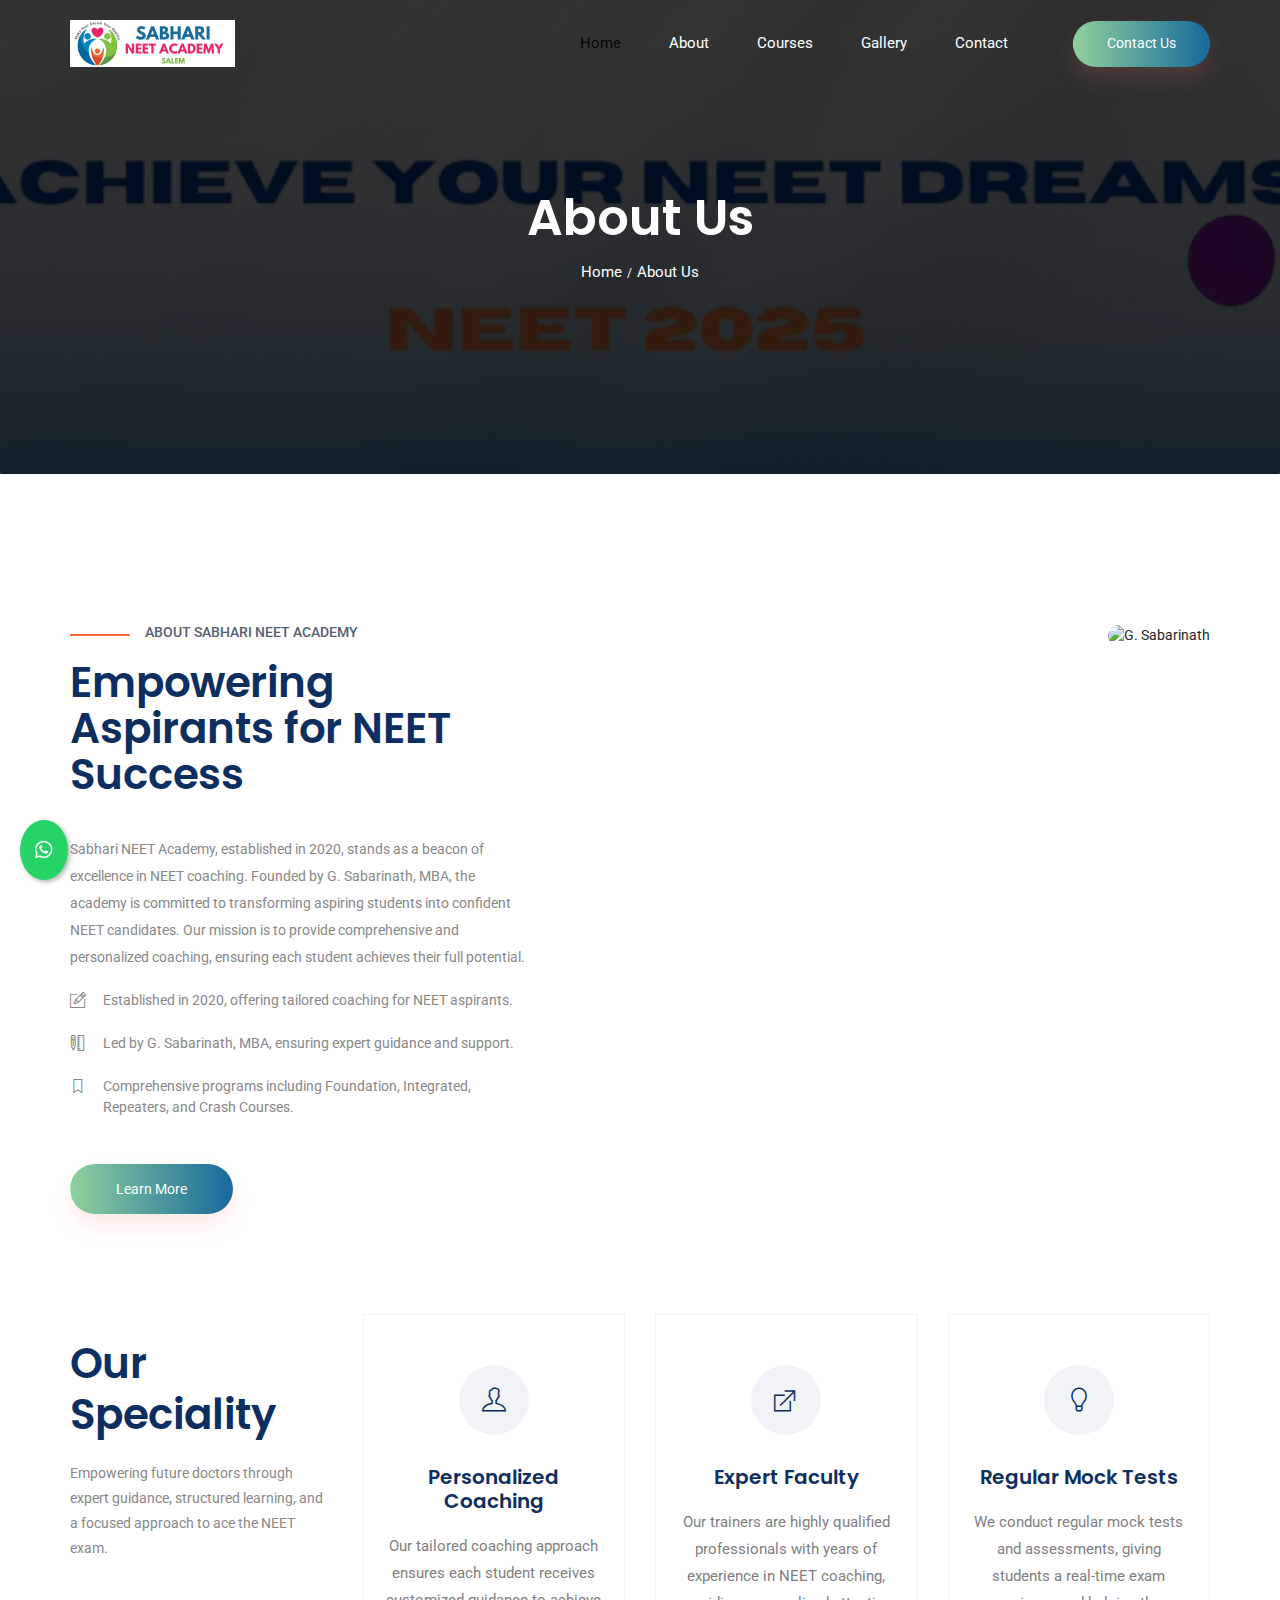
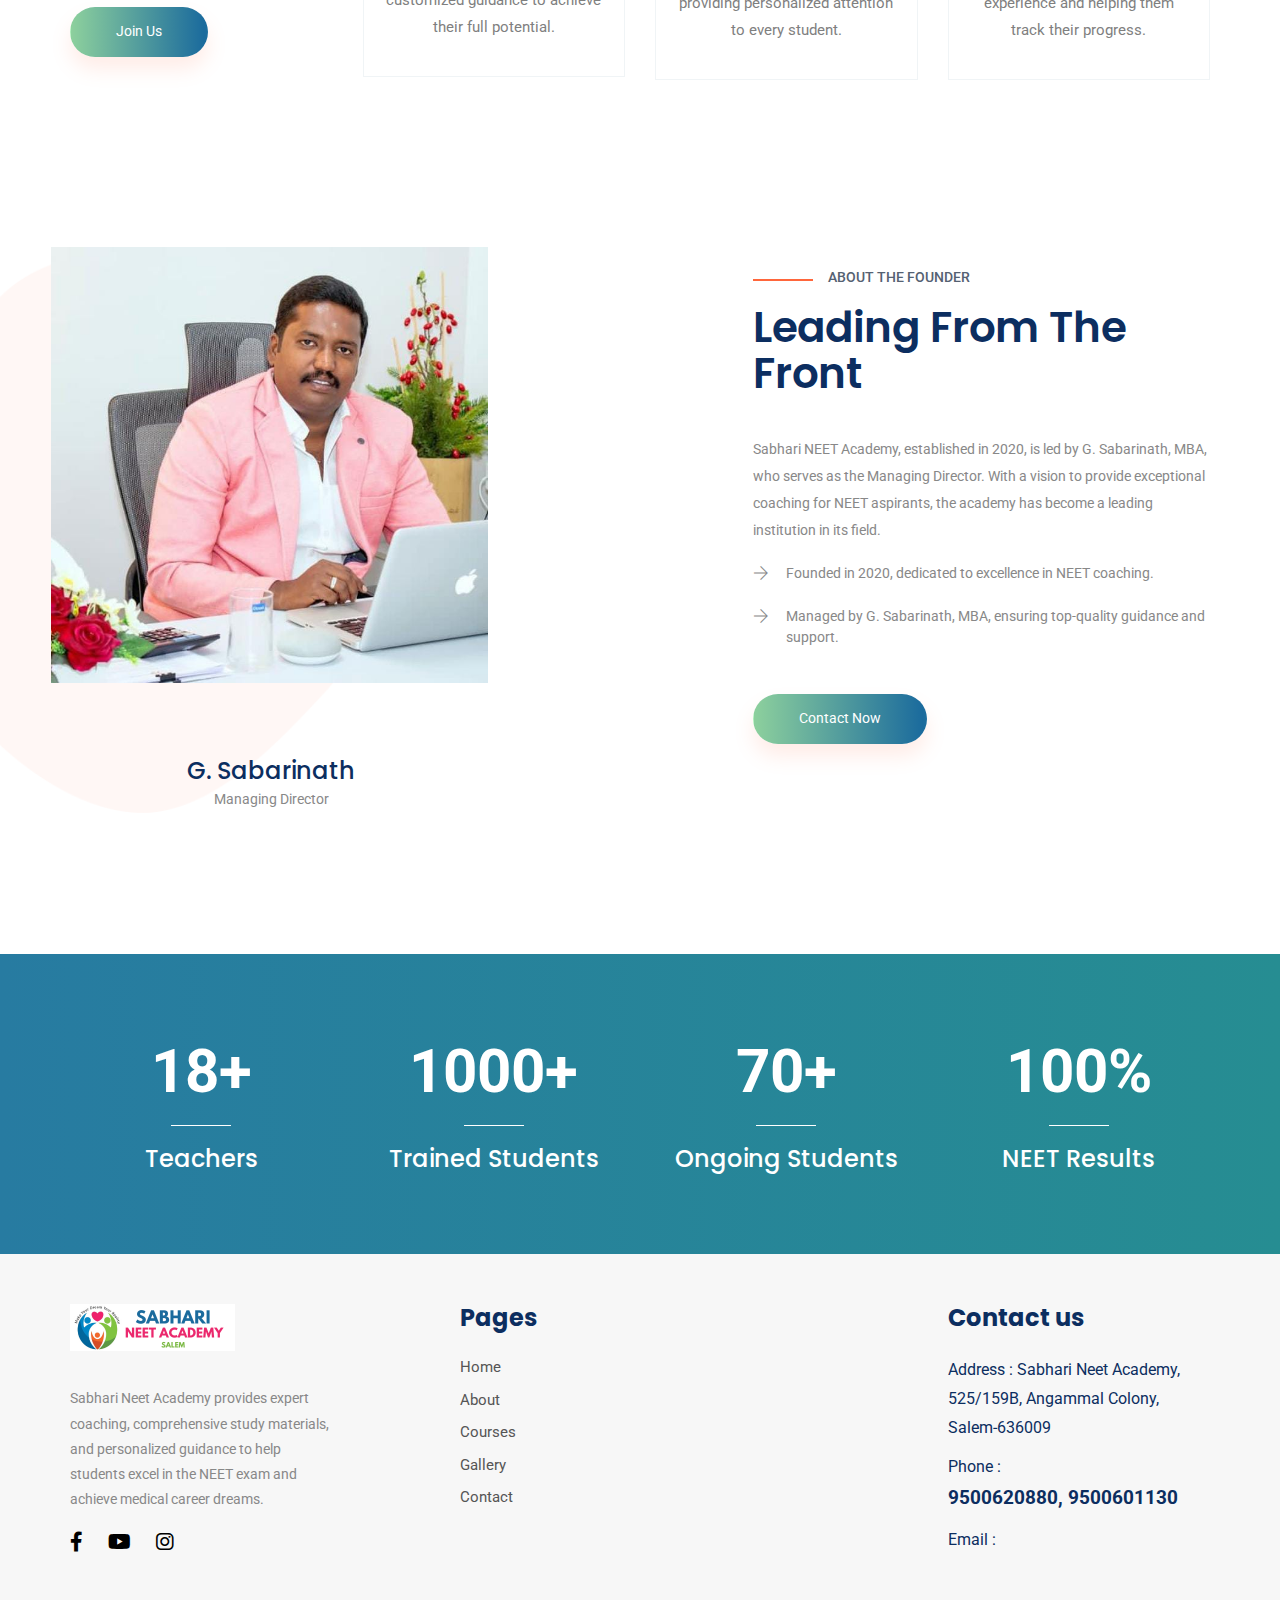
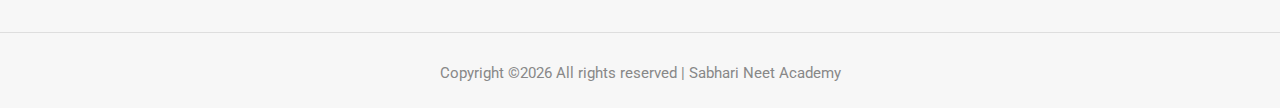
==== commit 8453187c: "fs" ====
--- a/about.html
+++ b/about.html
@@ -253,10 +253,16 @@
                 <div class="col-sm-6 col-md-4 col-xl-3">
                     <div class="single-footer-widget footer_1">
                         <a href="index.html"> <img src="img/banner.png" alt=""> </a>
-                        
-<p>Sabhari NEET Academy provides expert coaching, comprehensive study materials, and personalized guidance to help students excel in the NEET exam and achieve medical career dreams.</p>
-                    </div>
-                </div>
+                        <p>Sabhari Neet Academy provides expert coaching, comprehensive study materials, and personalized guidance to help students excel in the NEET exam and achieve medical career dreams.</p>
+                    </div>
+                    <div class="social_icon">
+                        <a href="#"><i class="fab fa-facebook-f"></i></a>
+                        <a href="#"><i class="fab fa-youtube"></i></a>
+                        <a href="#"><i class="fab fa-instagram"></i></a>
+                    </div>
+                </div>
+                
+                
                 <div class="col-sm-6 col-md-4 col-xl-4">
                     <div class="single-footer-widget footer_2">
                         <h4>Pages</h4>
@@ -268,12 +274,7 @@
                             <li><a href="contact.html">Contact</a></li>
                             <!-- Add more links as needed -->
                         </ul>
-                        <div class="social_icon">
-                            <a href="#"> <i class="ti-facebook"></i> </a>
-                            <a href="#"> <i class="ti-twitter-alt"></i> </a>
-                            <a href="#"> <i class="ti-instagram"></i> </a>
-                       
-                        </div>
+                        
                     </div>
                     
                 </div>
@@ -285,6 +286,7 @@
                             <p><span> Phone : <br><span style="font-weight: bold; font-size: 1.2em;">9500620880, 9500601130</span></span> </p>
                             <p><span> Email : </span> </p>
                         </div>
+                        
                     </div>
                 </div>
             </div>
@@ -297,7 +299,7 @@
                         <div class="row">
                             <div class="col-lg-12">
                                 <p class="footer-text m-0"><!-- Link back to Colorlib can't be removed. Template is licensed under CC BY 3.0. -->
-Copyright &copy;<script>document.write(new Date().getFullYear());</script> All rights reserved | Sabhari NEET Academy 
+Copyright &copy;<script>document.write(new Date().getFullYear());</script> All rights reserved | Sabhari Neet Academy 
 <!-- Link back to Colorlib can't be removed. Template is licensed under CC BY 3.0. --></p>
                             </div>
                         </div>
--- a/css/style.css
+++ b/css/style.css
@@ -7356,3 +7356,21 @@
   width: 100%;
   height: 100%;
 }
+
+
+.social_icon {
+  display: flex;
+  gap: 25px; /* Adjust spacing as needed */
+  padding-bottom: 25px;
+}
+
+.social_icon a {
+  text-decoration: none;
+  color: #000; /* Change color as needed */
+  font-size: 20px; /* Adjust size as needed */
+  transition: transform 0.3s; /* Optional: for hover effect */
+}
+
+.social_icon a:hover {
+  transform: scale(1.1); /* Optional: add a hover effect */
+}
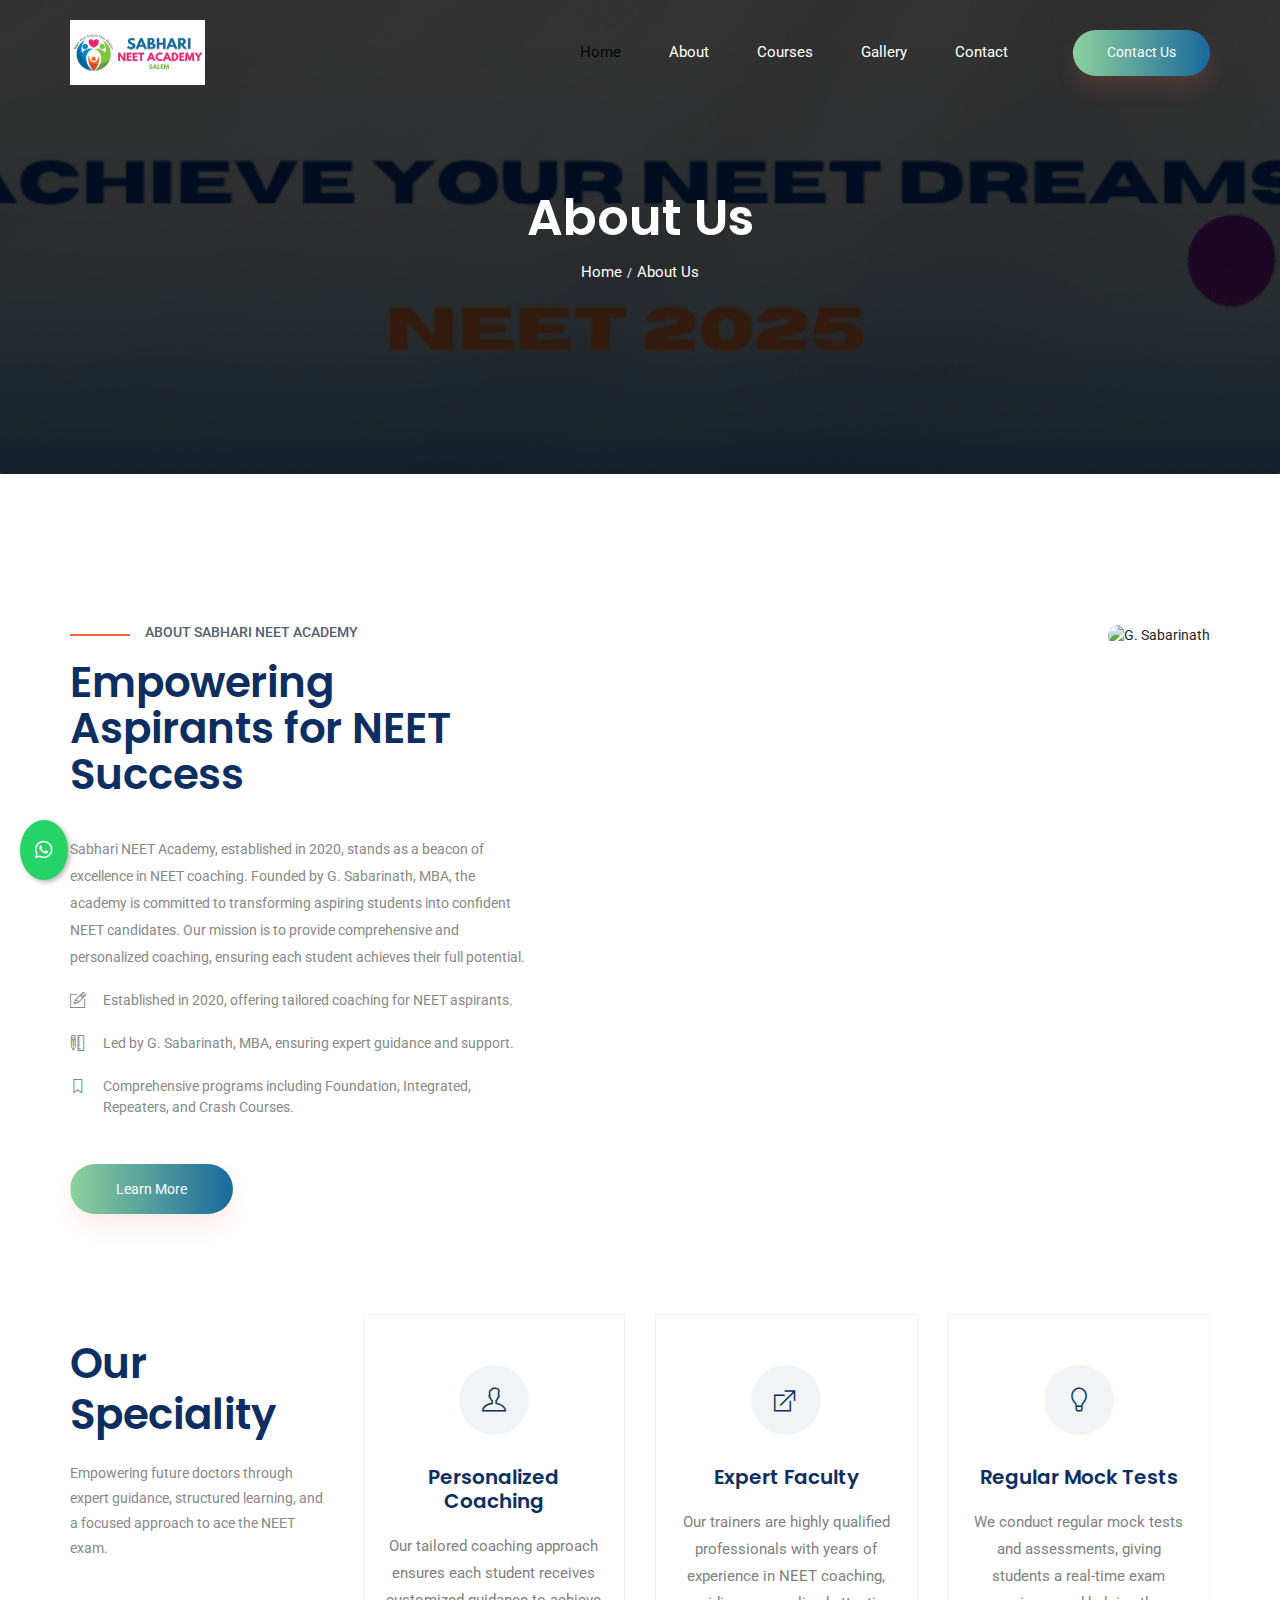
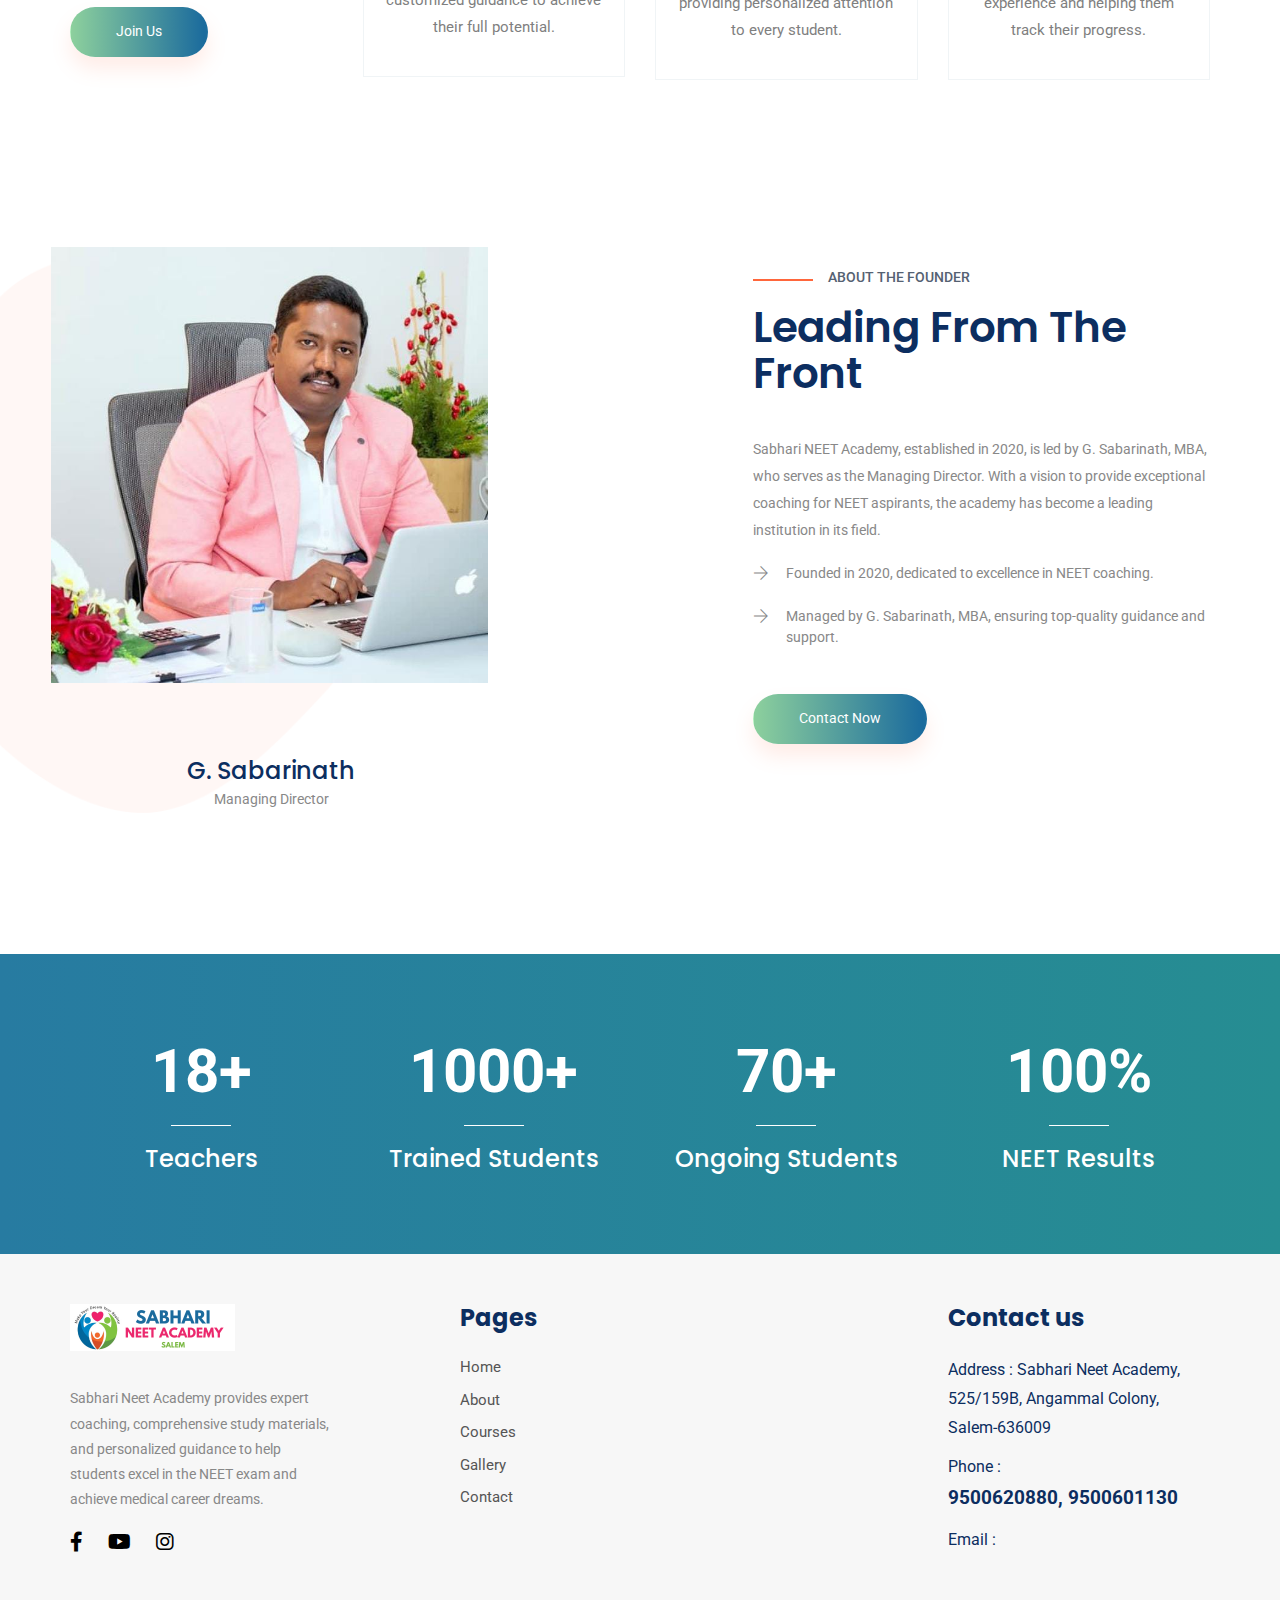
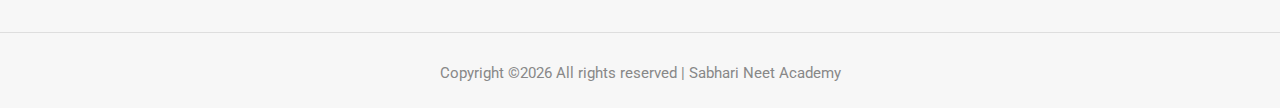
==== commit 6e6a9596: "km" ====
--- a/about.html
+++ b/about.html
@@ -35,7 +35,9 @@
             <div class="row align-items-center">
                 <div class="col-lg-12">
                     <nav class="navbar navbar-expand-lg navbar-light">
-                        <a class="navbar-brand" href="index.html"> <img src="img/banner.png" alt="logo"> </a>
+                        <a class="navbar-brand" href="index.html">
+                            <img src="img/logo_banner.png" alt="logo" style="width: 135px; height: 65px;">
+                          </a>
                         <button class="navbar-toggler" type="button" data-toggle="collapse"
                             data-target="#navbarSupportedContent" aria-controls="navbarSupportedContent"
                             aria-expanded="false" aria-label="Toggle navigation">
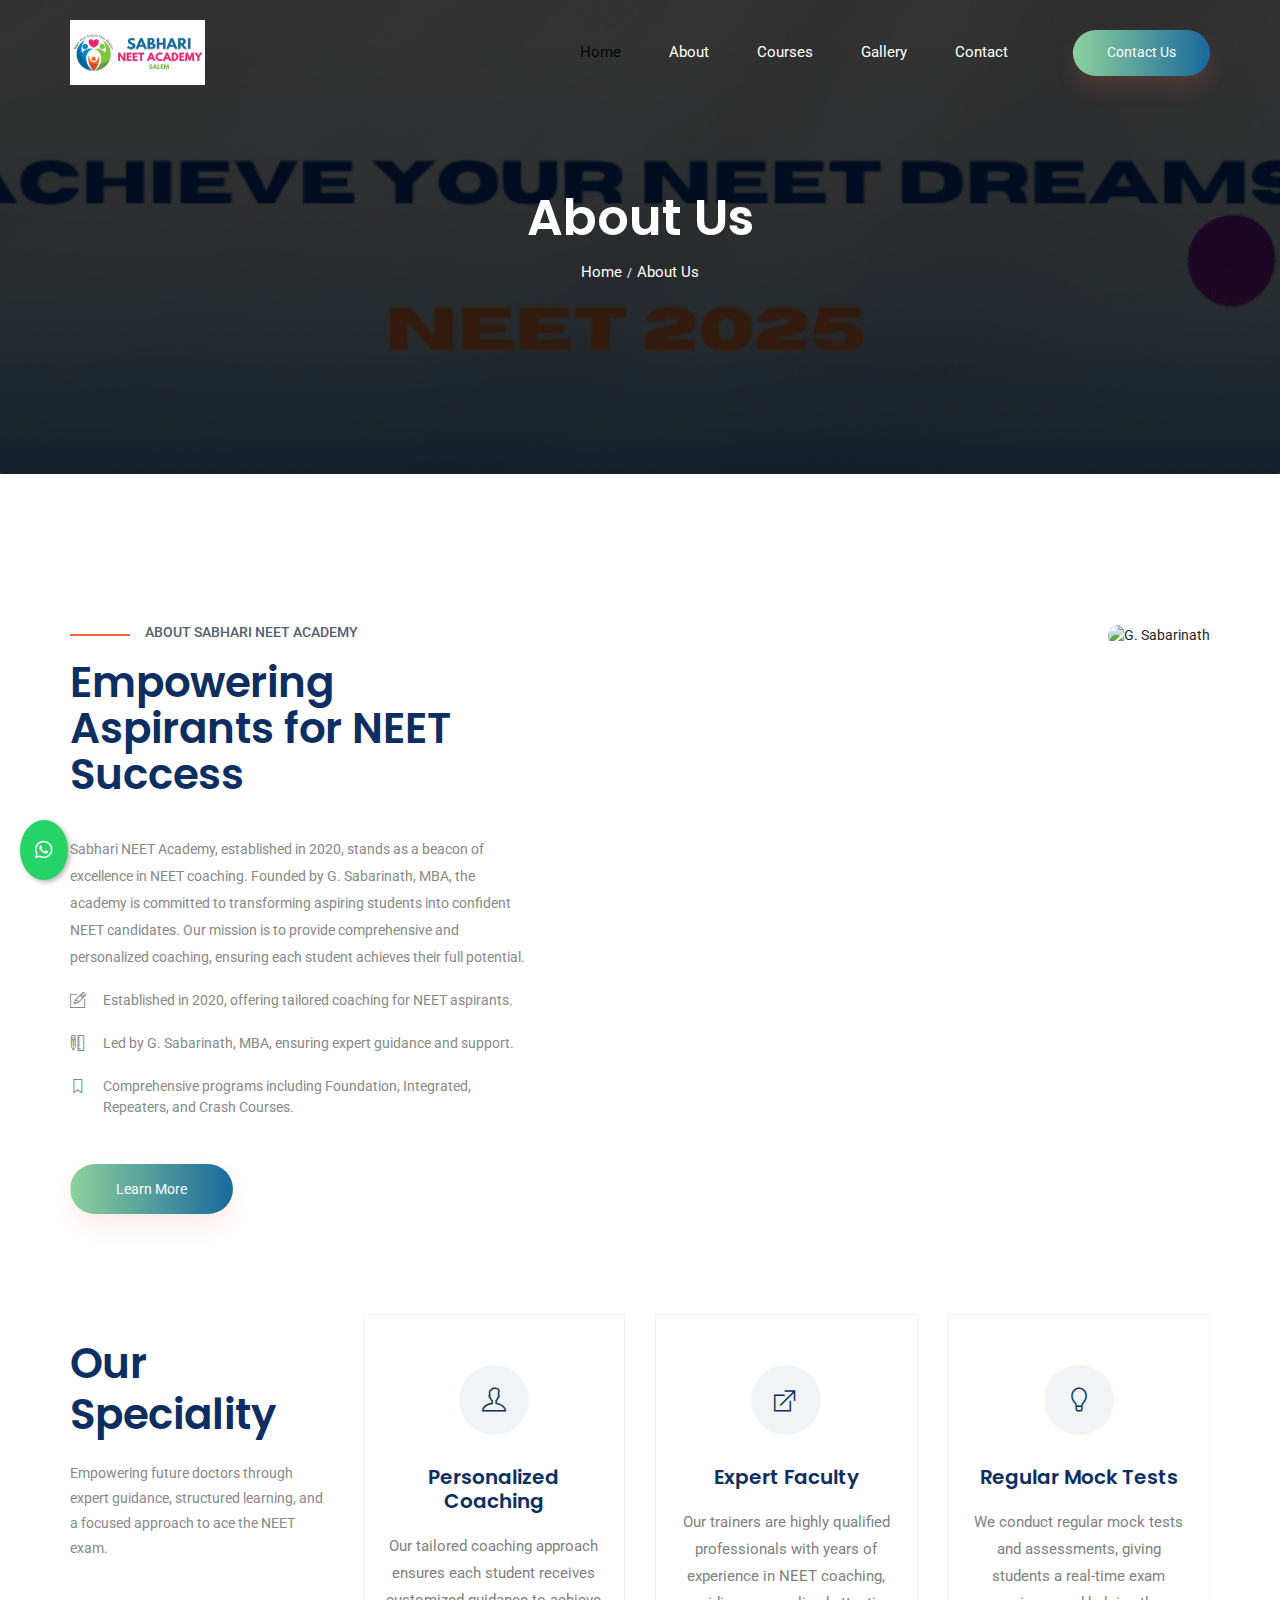
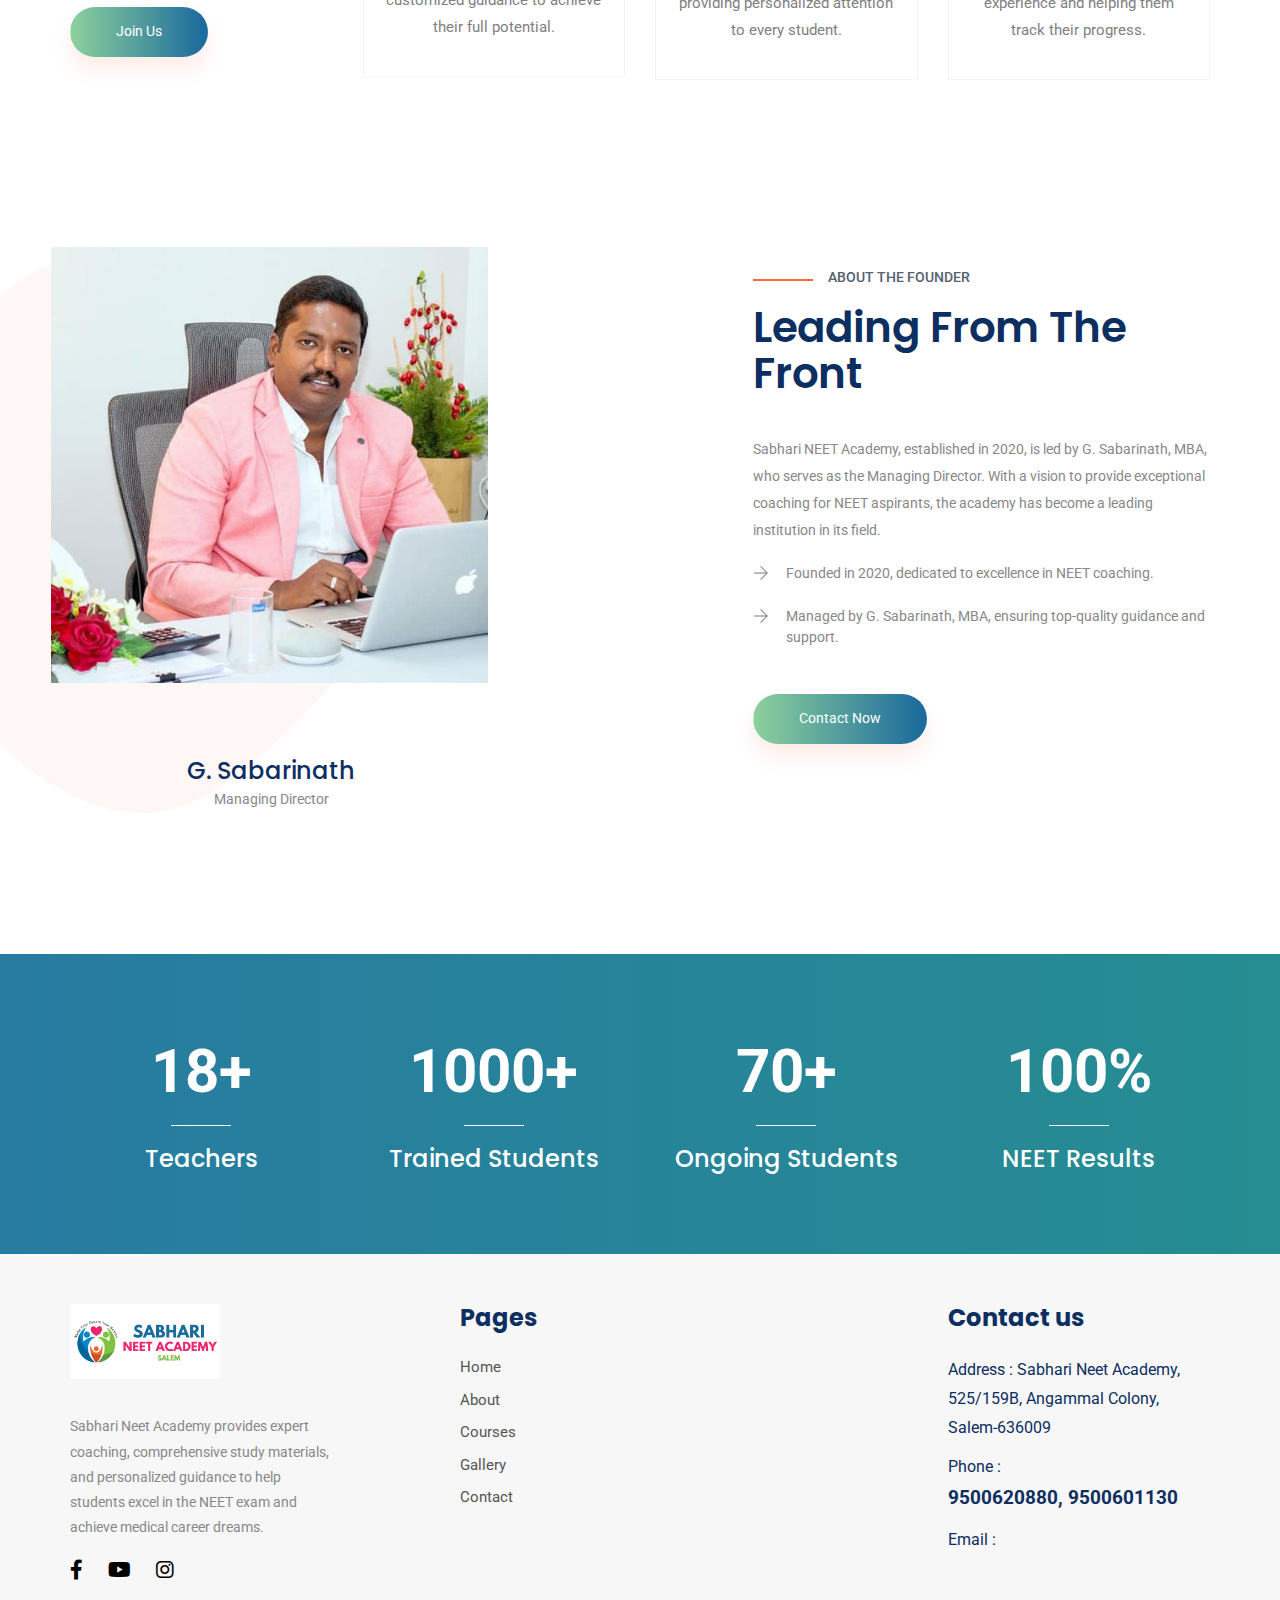
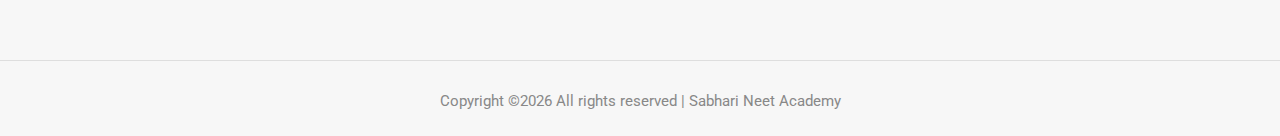
==== commit ebc12e72: "ad" ====
--- a/about.html
+++ b/about.html
@@ -254,7 +254,10 @@
             <div class="row justify-content-between">
                 <div class="col-sm-6 col-md-4 col-xl-3">
                     <div class="single-footer-widget footer_1">
-                        <a href="index.html"> <img src="img/banner.png" alt=""> </a>
+                        <a href="index.html">
+                            <img src="img/logo_banner.png" alt="" style="width: 150px; height: 75px;">
+                          </a>
+                          
                         <p>Sabhari Neet Academy provides expert coaching, comprehensive study materials, and personalized guidance to help students excel in the NEET exam and achieve medical career dreams.</p>
                     </div>
                     <div class="social_icon">
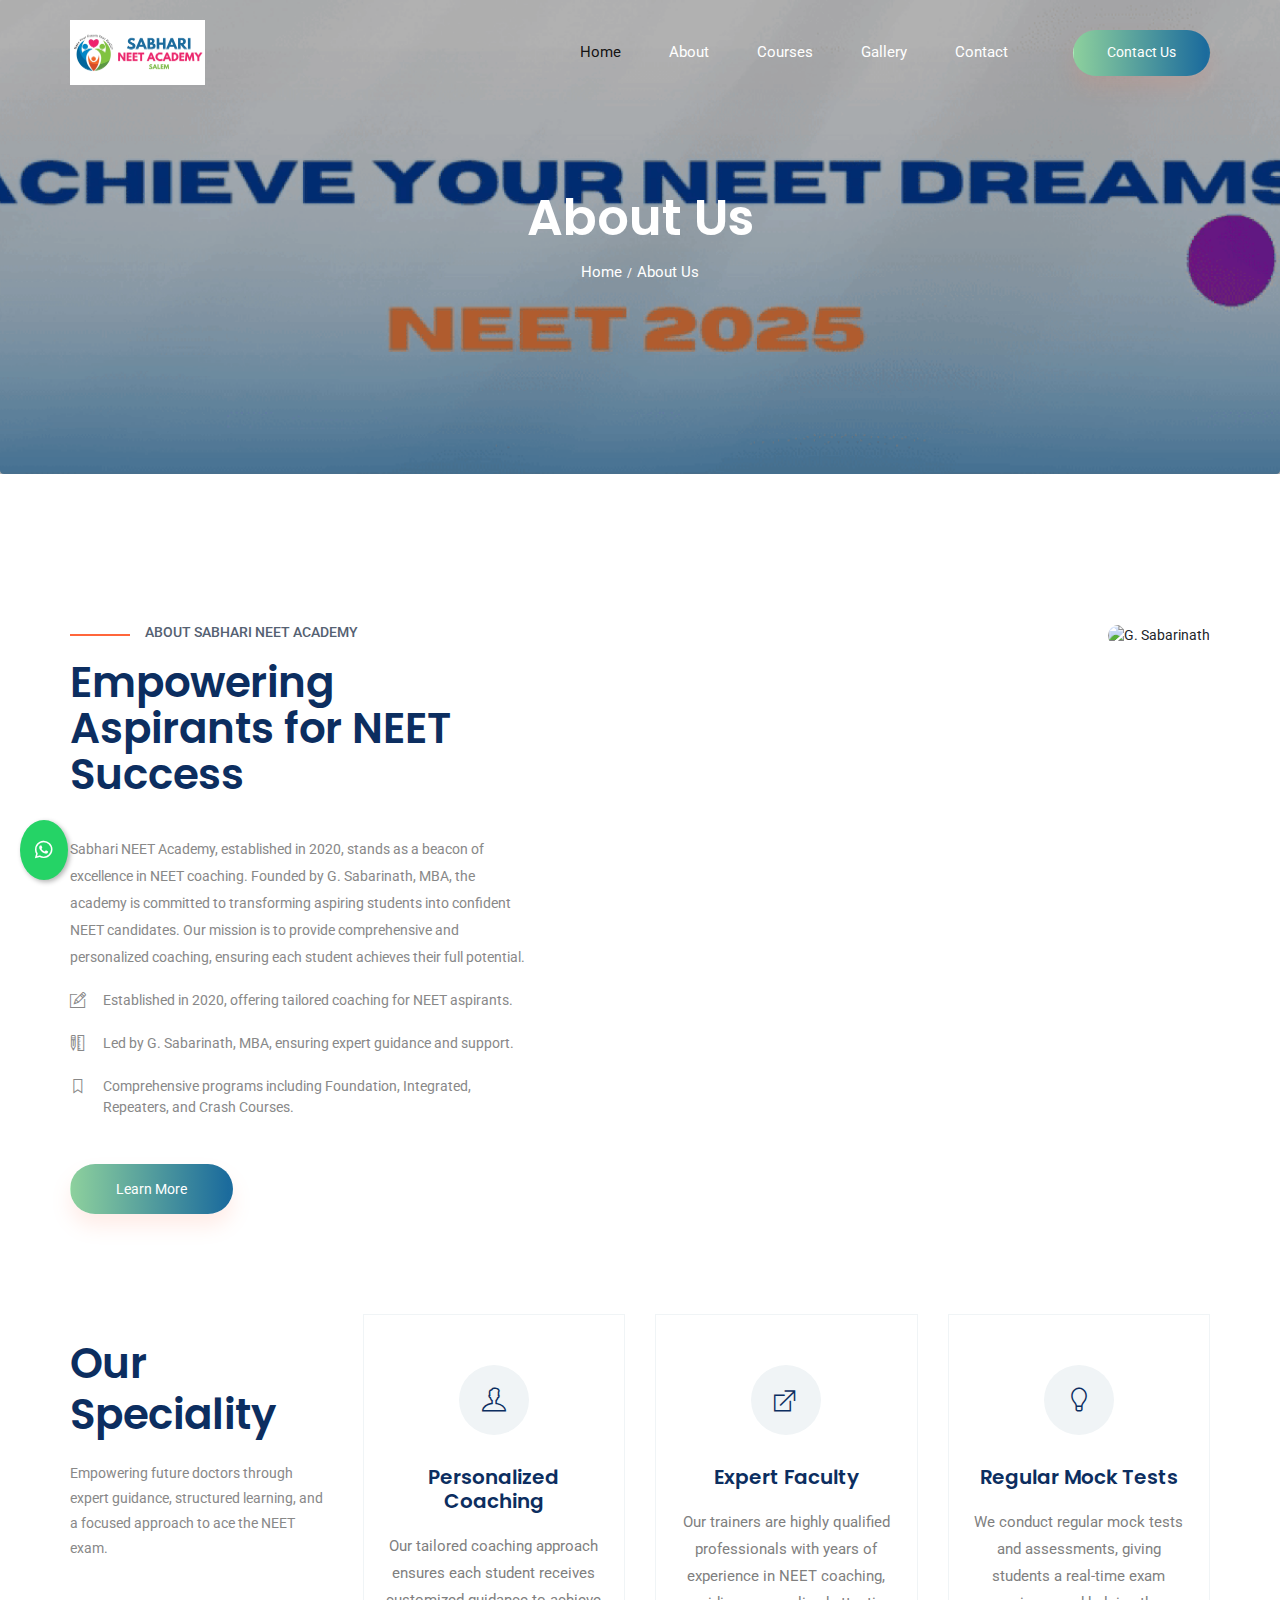
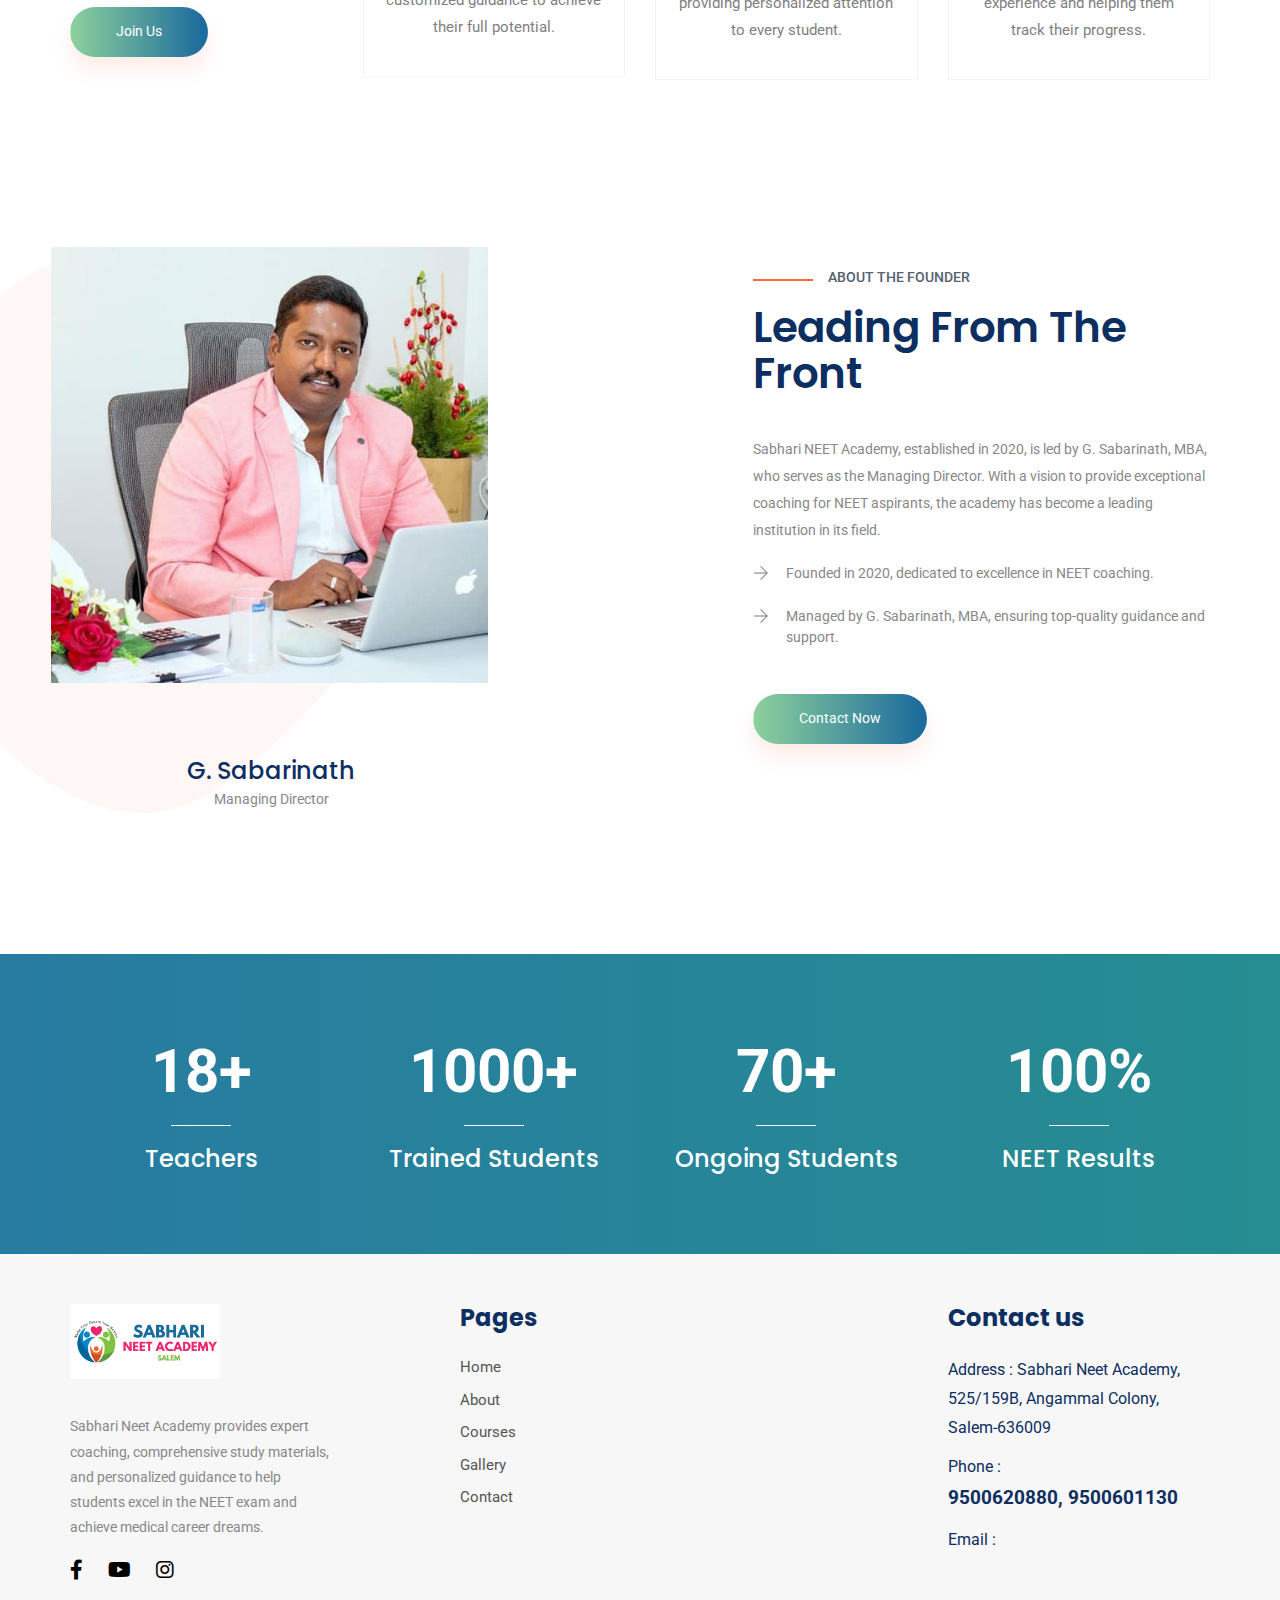
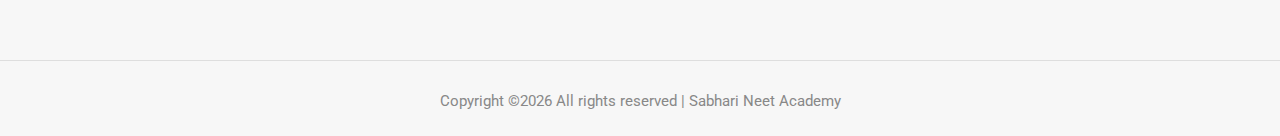
==== commit 5c4a5591: "dsf" ====
--- a/about.html
+++ b/about.html
@@ -345,6 +345,14 @@
 <script src="https://cdnjs.cloudflare.com/ajax/libs/jquery/3.6.0/jquery.min.js"></script>
 <script src="https://cdnjs.cloudflare.com/ajax/libs/OwlCarousel2/2.3.4/owl.carousel.min.js"></script>
 
+<script>
+    document.addEventListener('scroll', function() {
+      const dropdown = document.querySelector('.navbar-collapse.show');
+      if (dropdown) {
+        document.querySelector('.navbar-toggler').click();
+      }
+    });
+  </script>
 
 </body>
 
--- a/css/style.css
+++ b/css/style.css
@@ -6882,7 +6882,7 @@
   height: 100%;
   background-color: #000;
   content: "";
-  opacity: 0.8;
+  opacity: 0.3;
   z-index: -1;
 }
 
